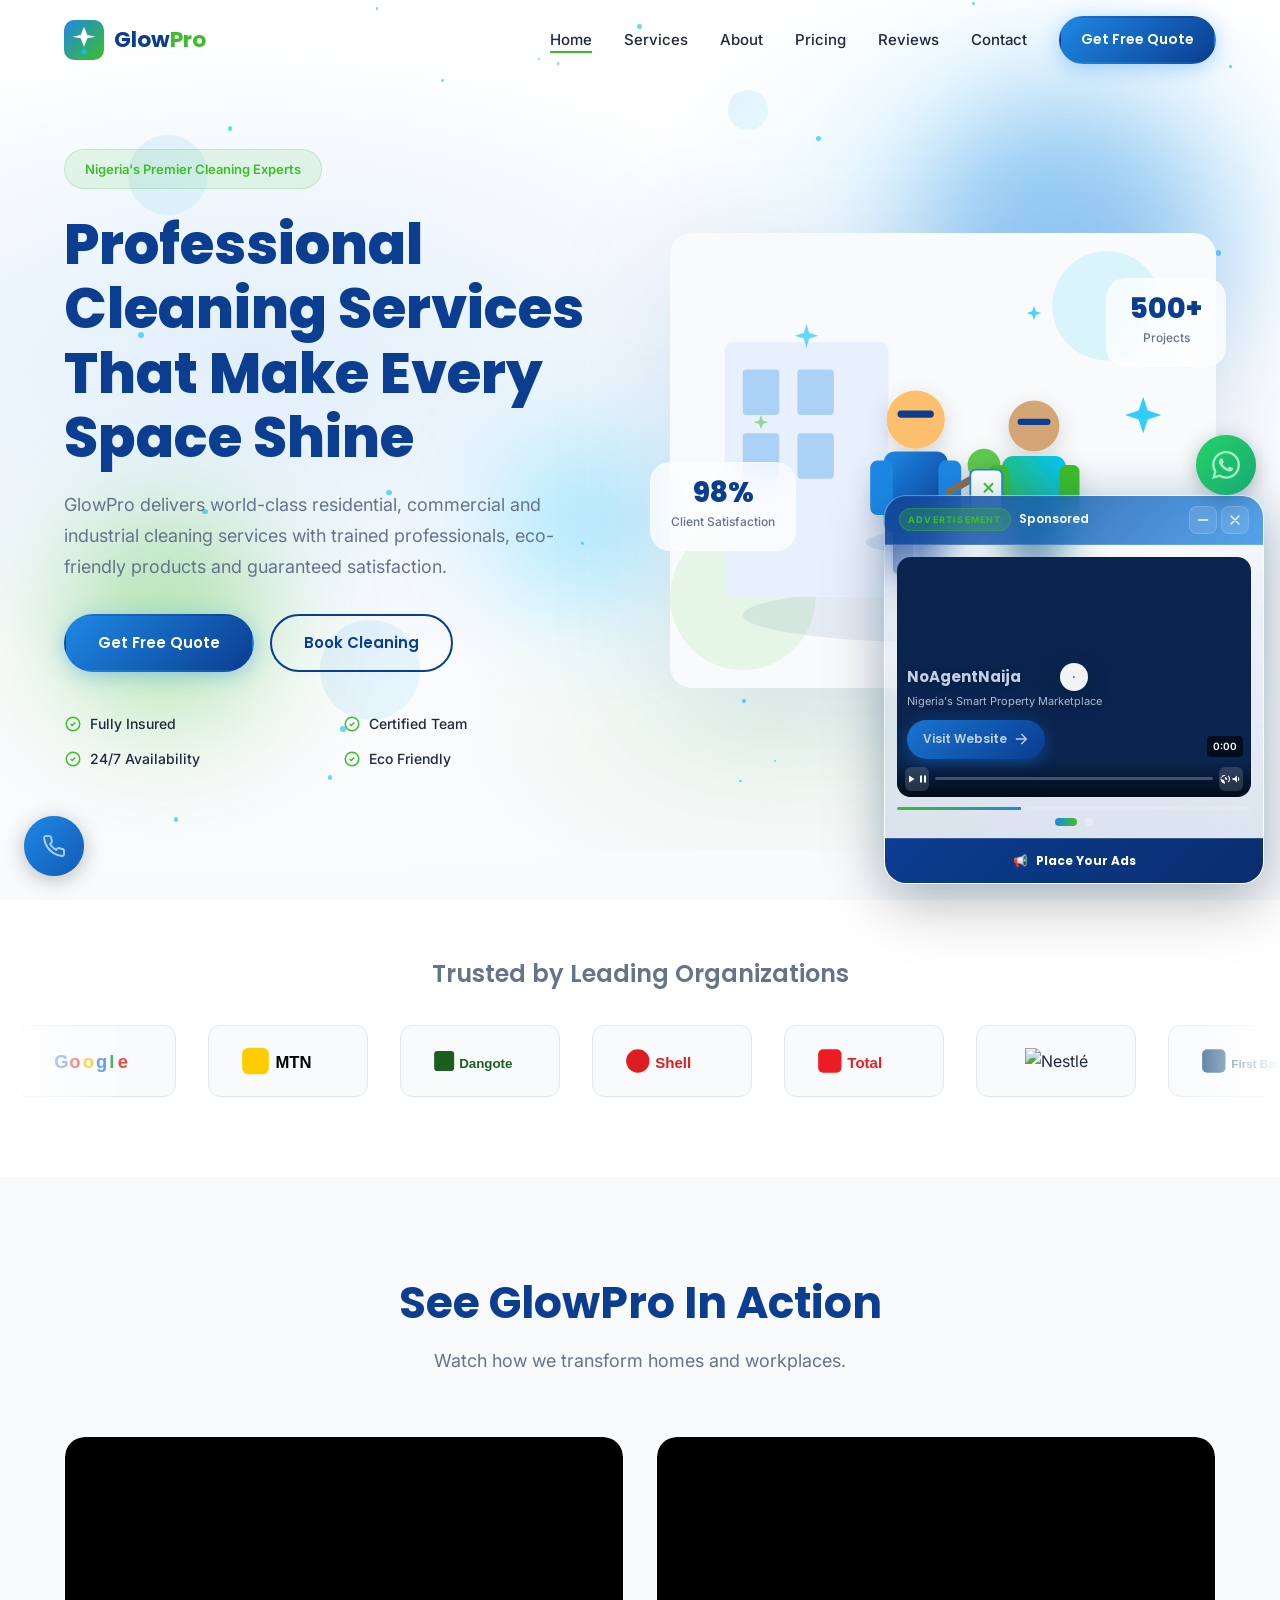
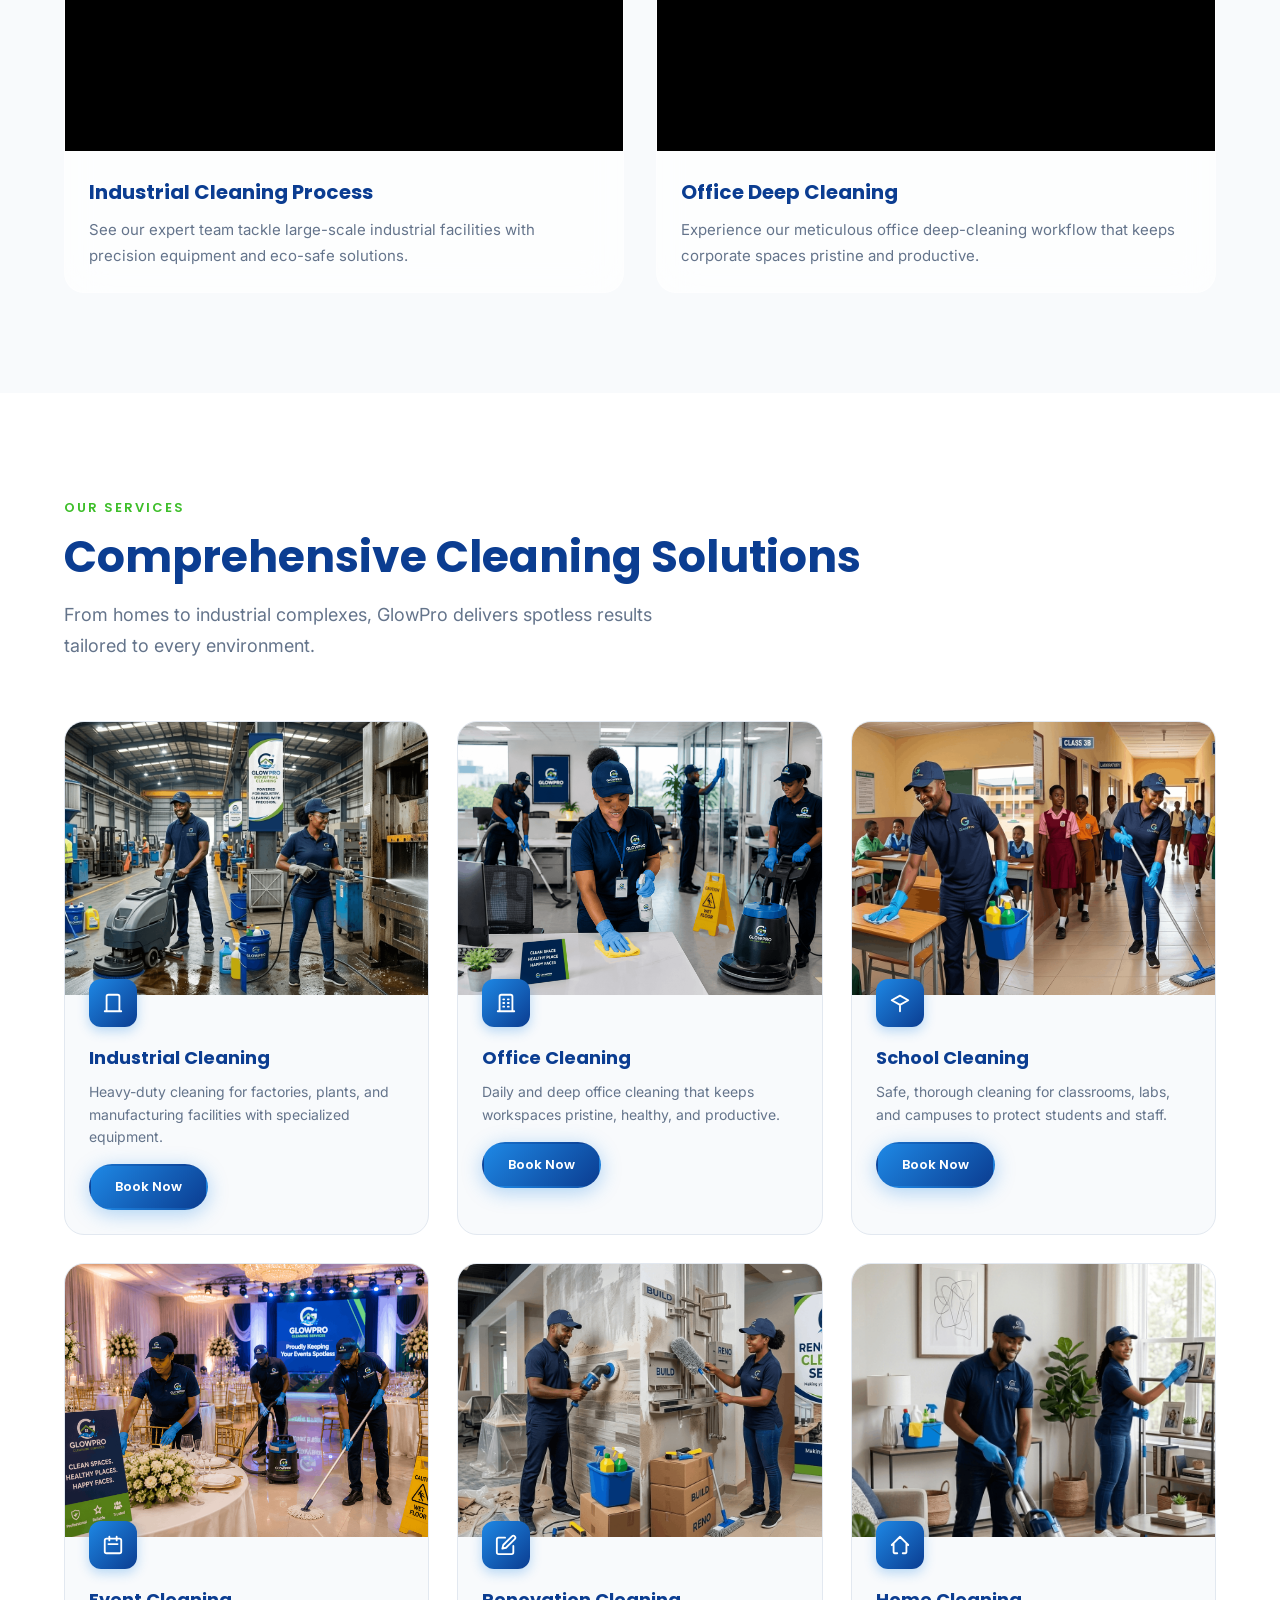
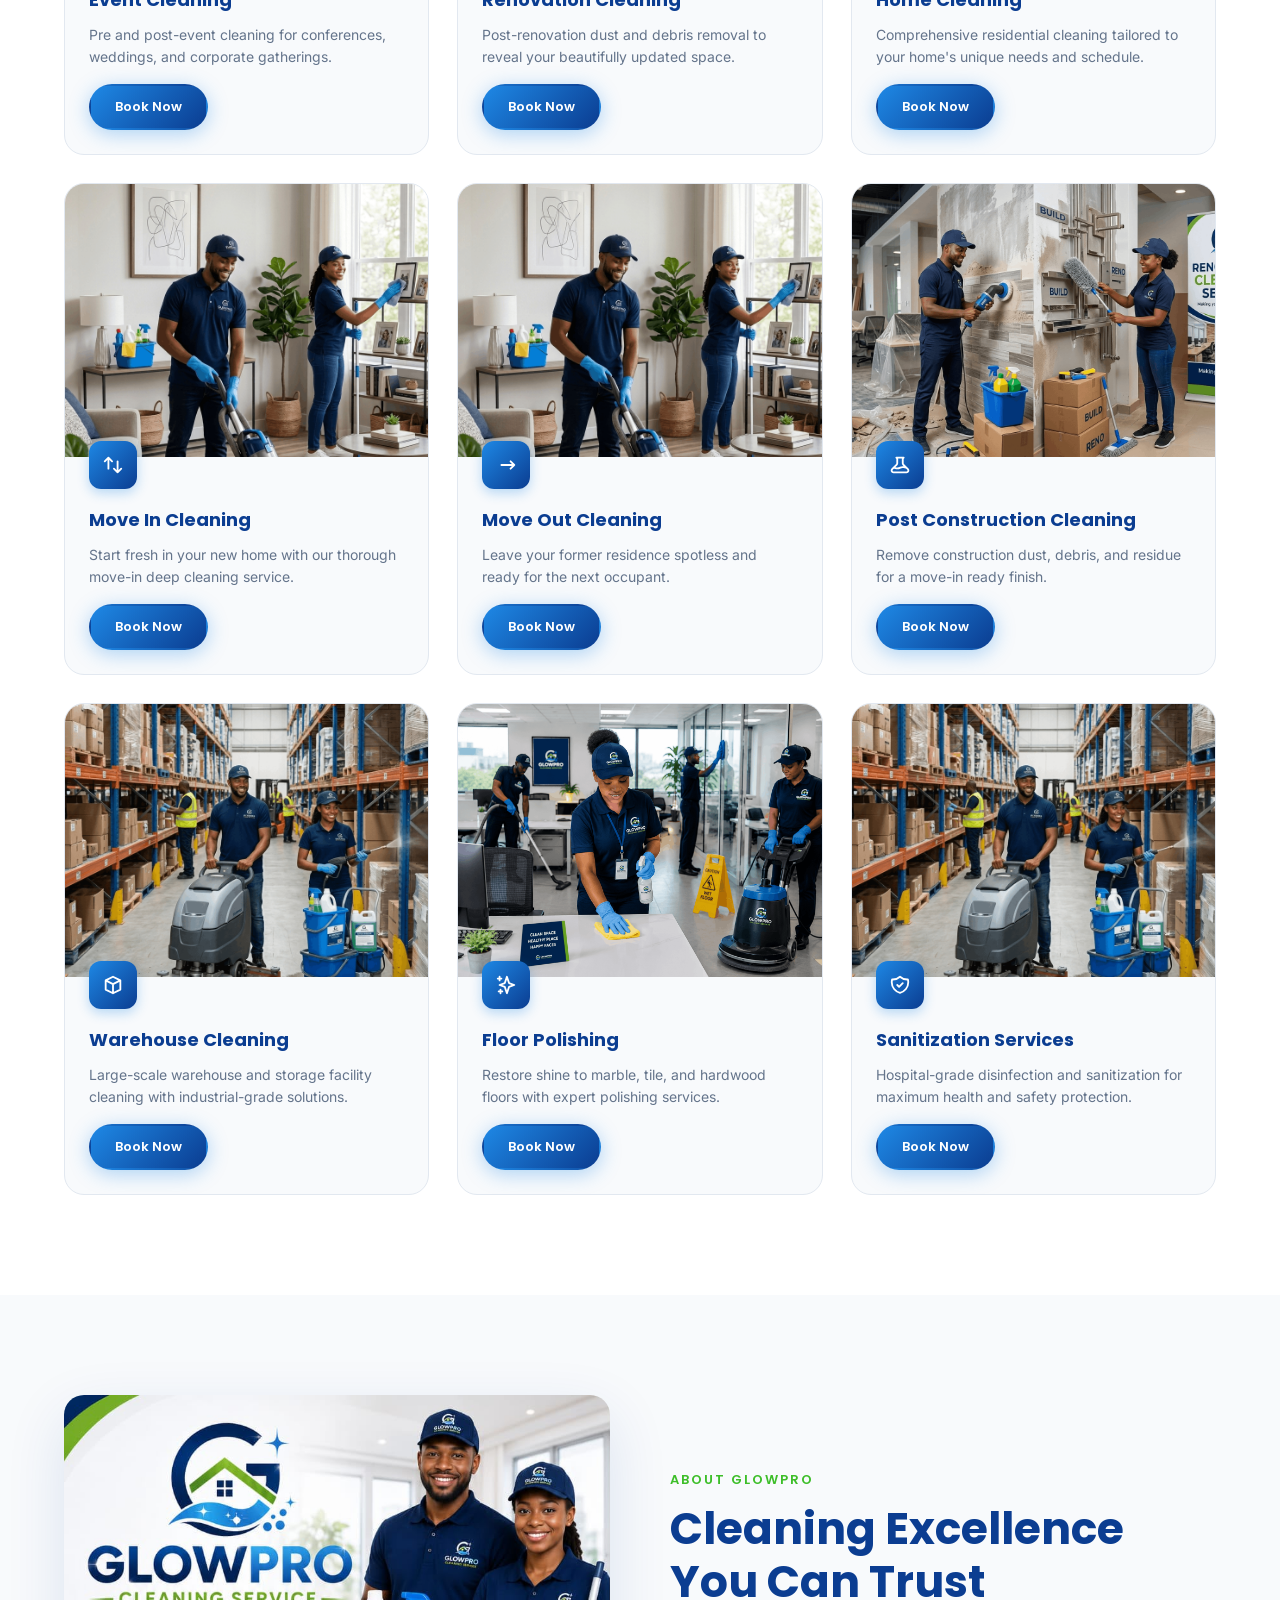
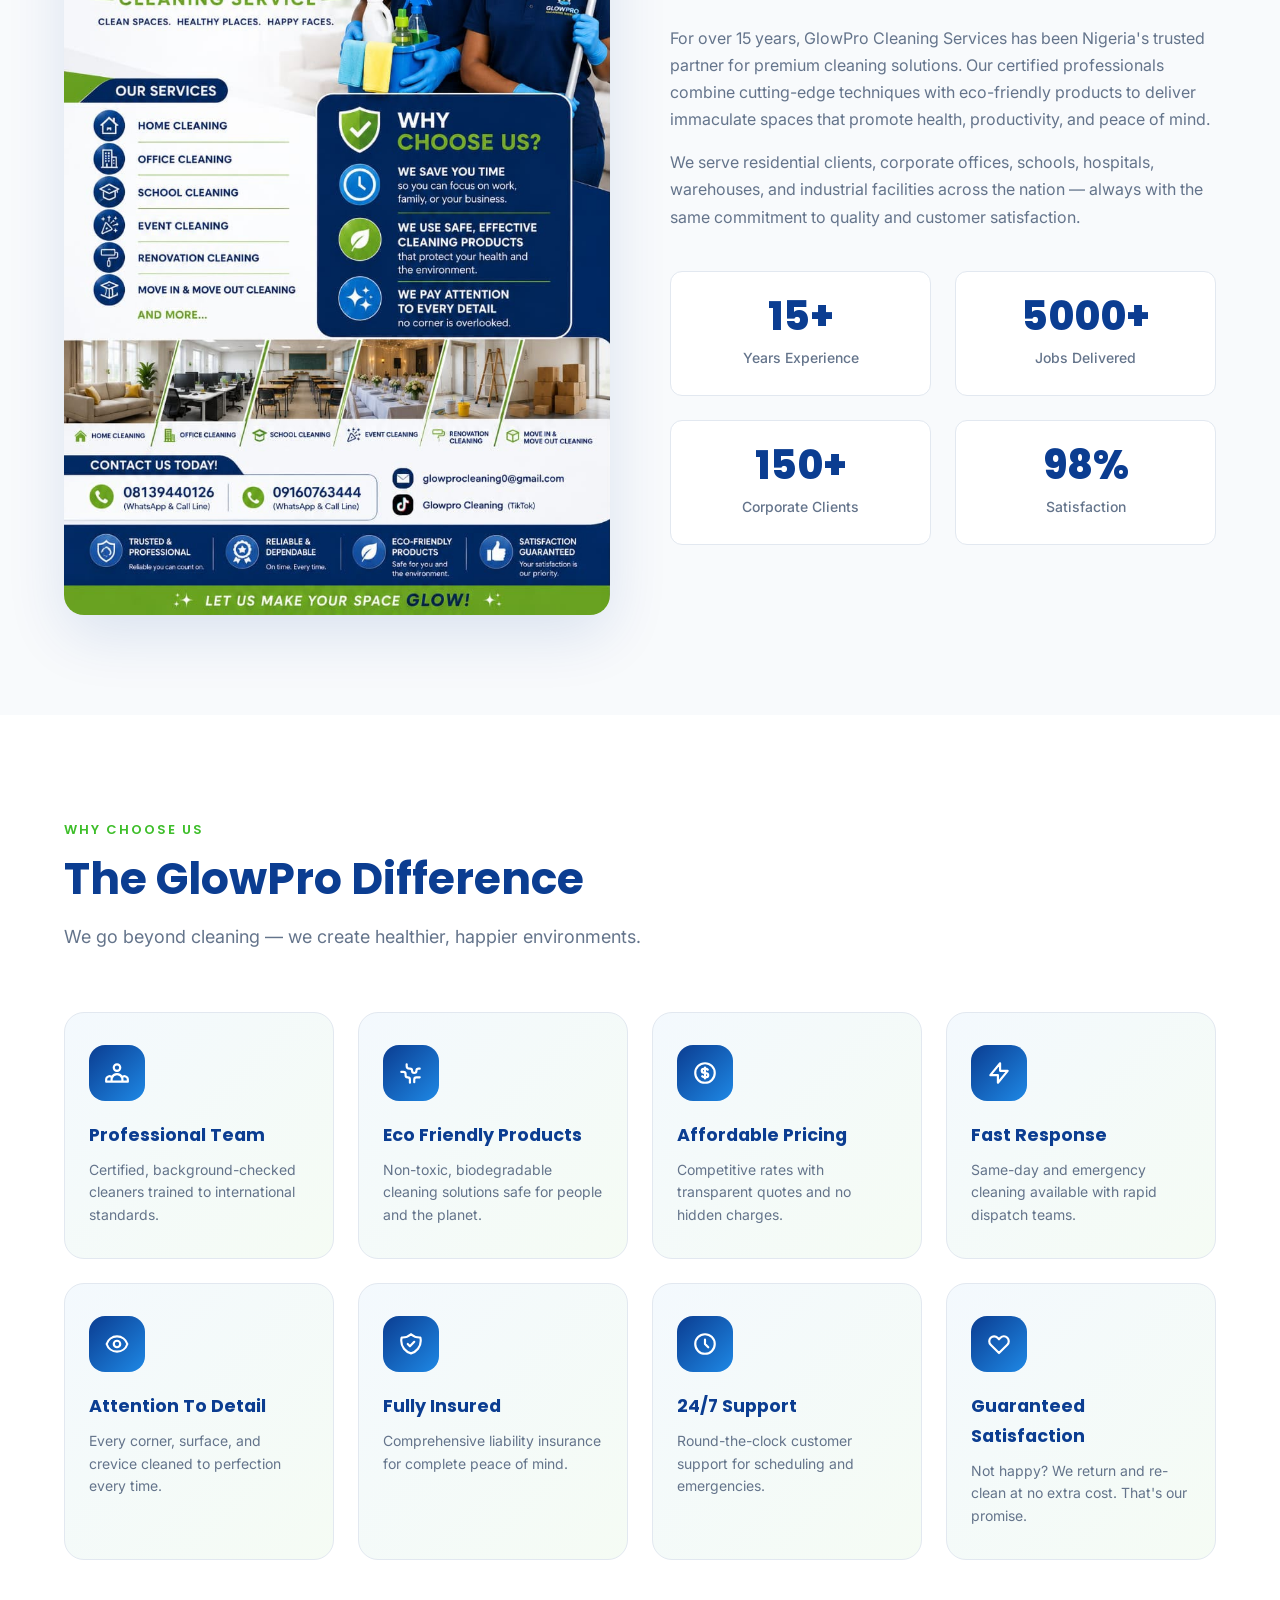
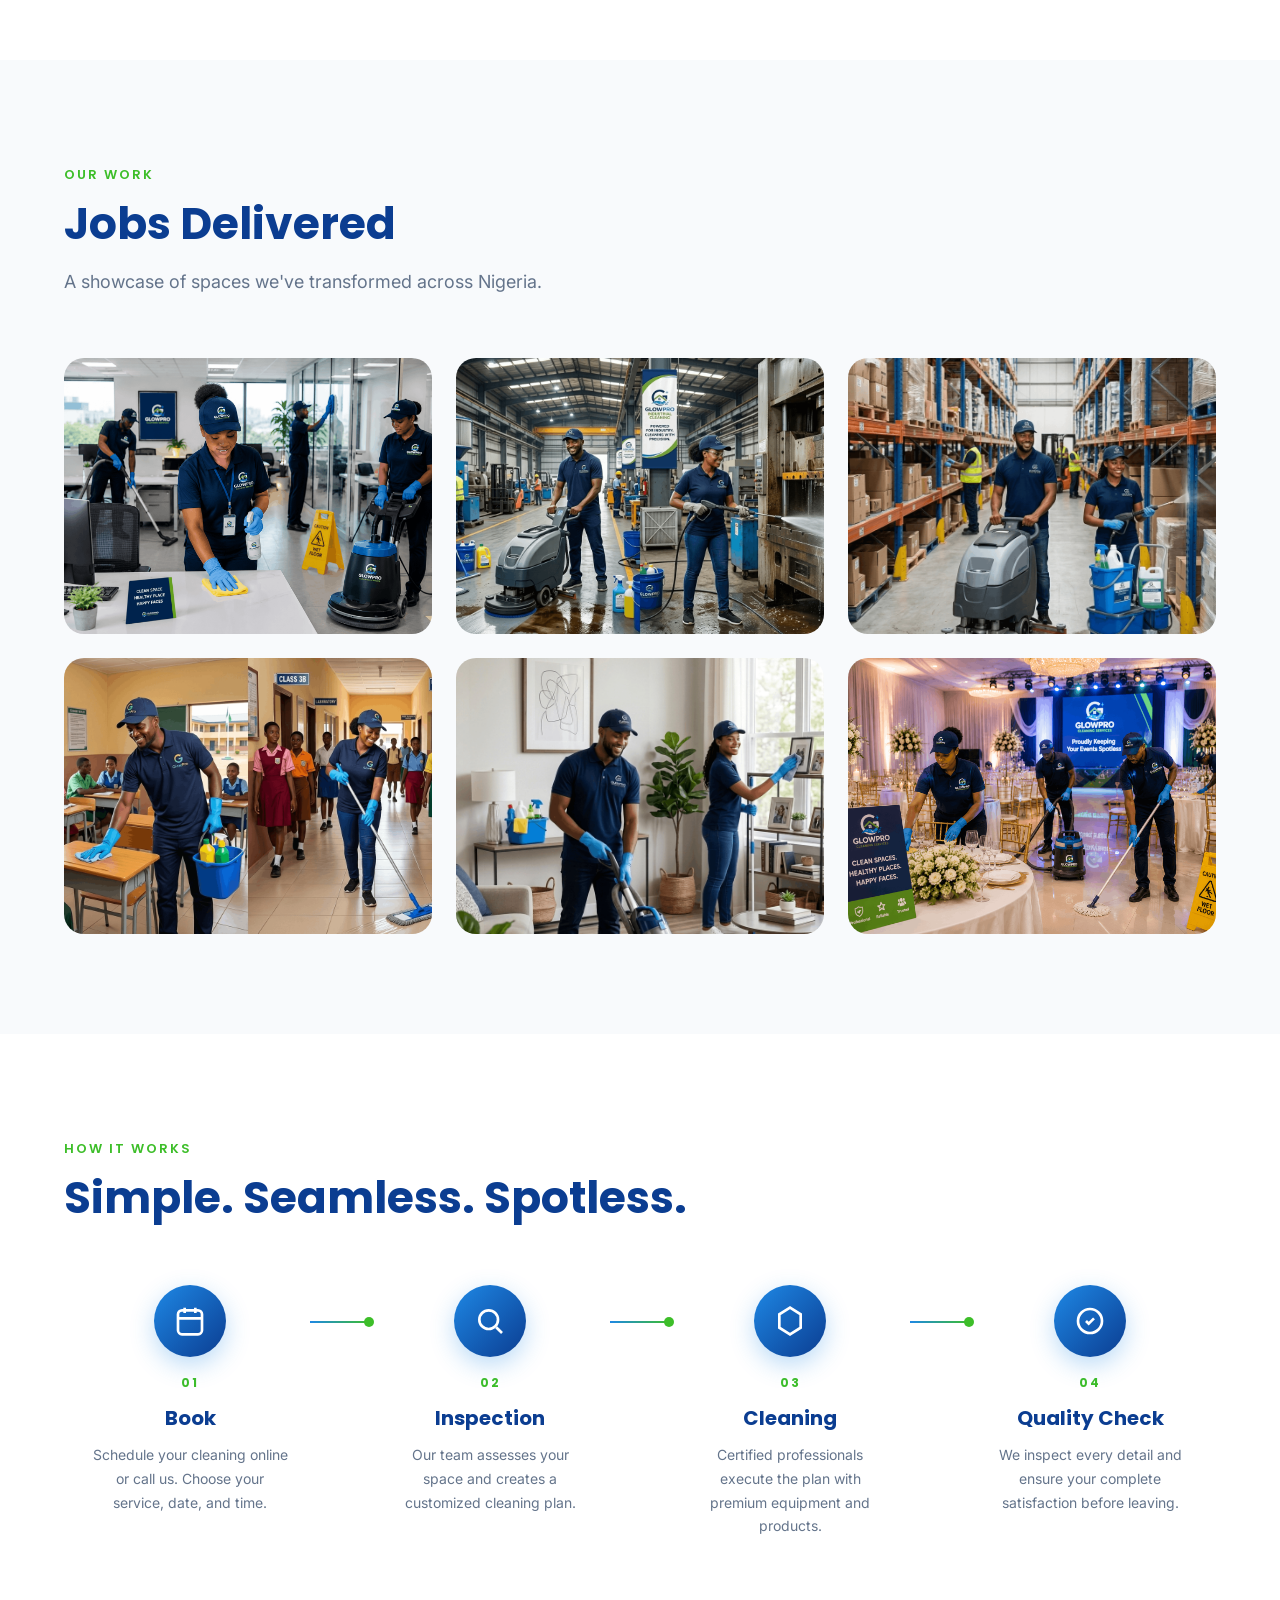
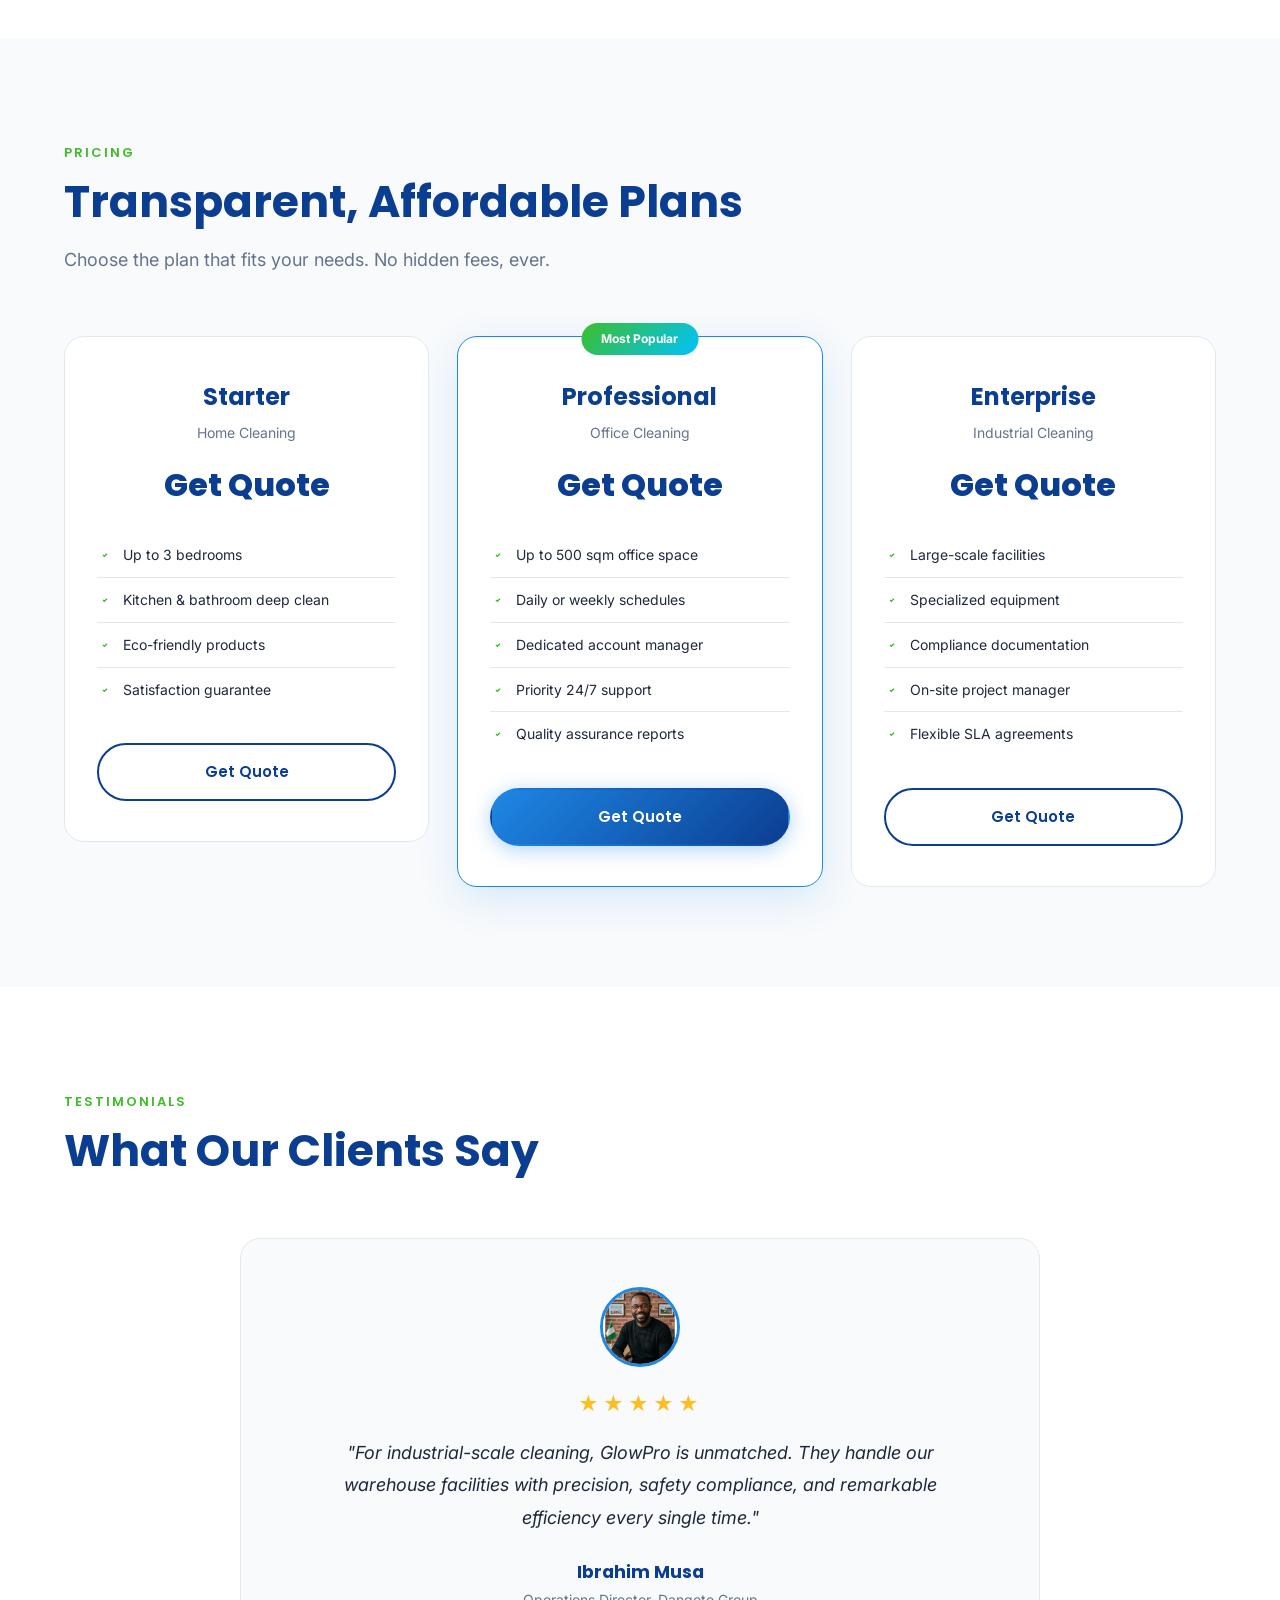
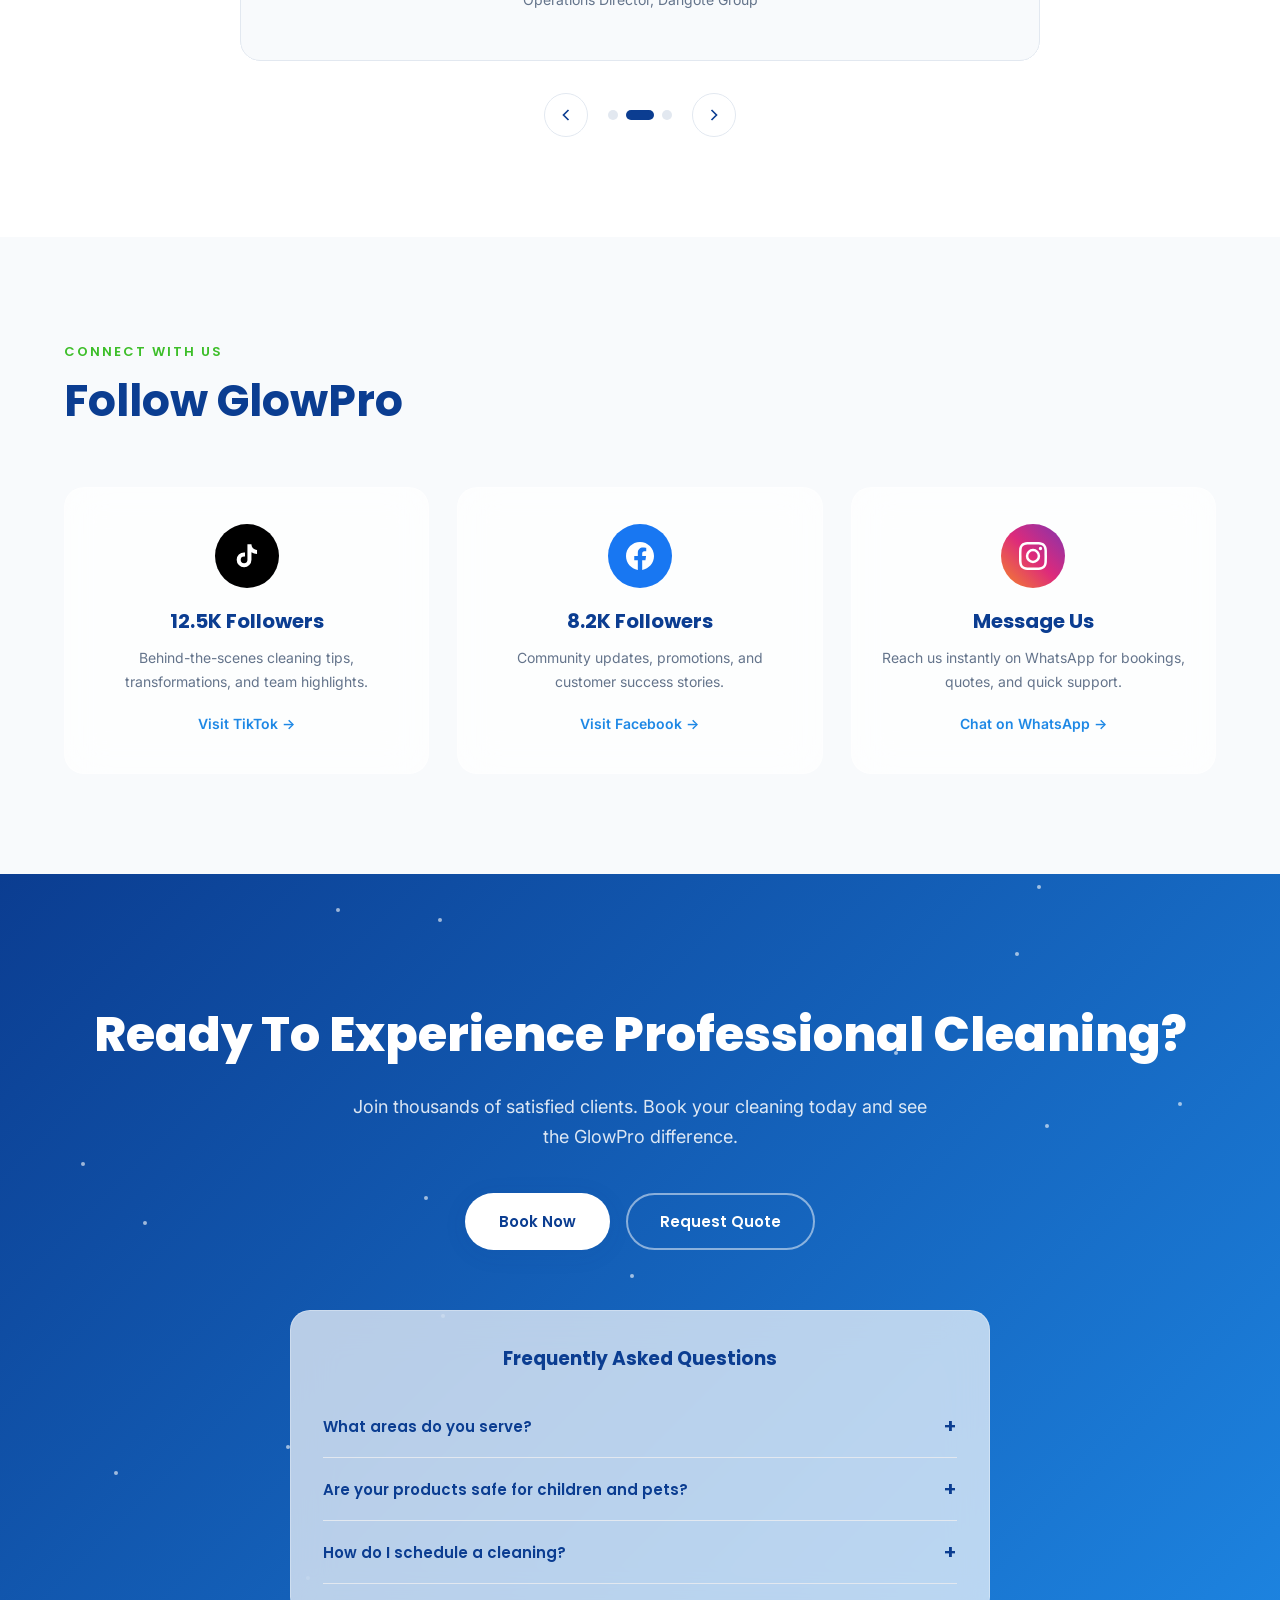
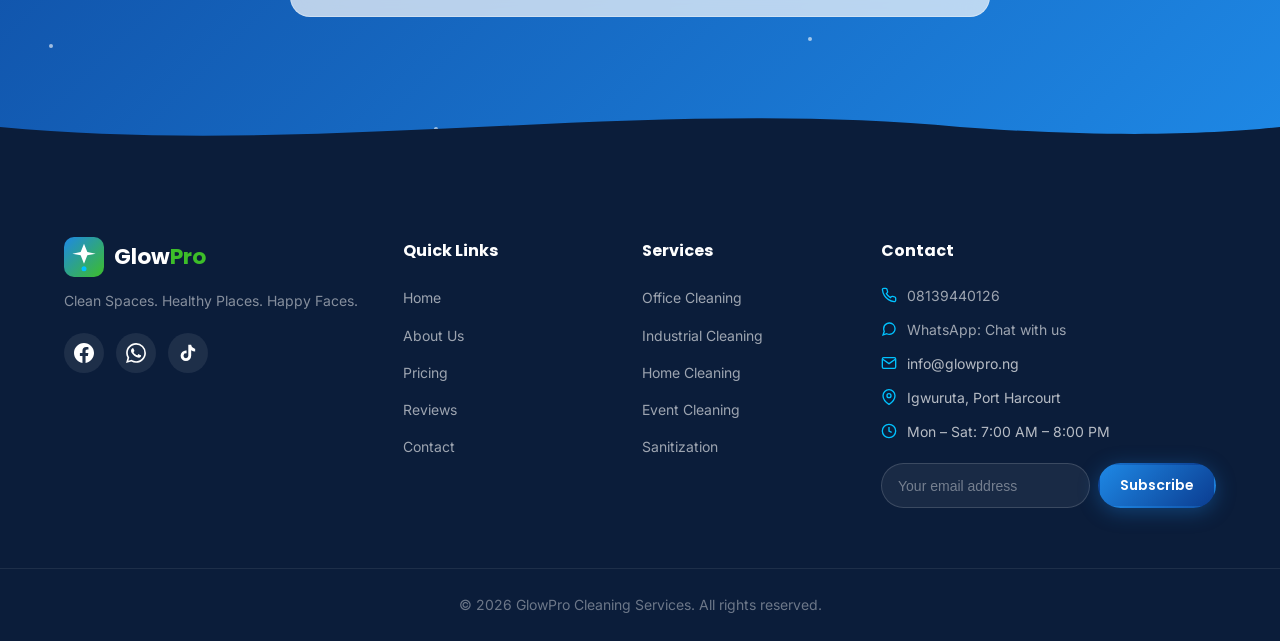
==== index.html @ 5312a9ab "Initial commit: GlowPro Cleaning Services website with sponsored ad widget. Premium responsive singl" ====
<!DOCTYPE html>
<html lang="en">
<head>
  <meta charset="UTF-8">
  <meta name="viewport" content="width=device-width, initial-scale=1.0, viewport-fit=cover">
  <meta name="description" content="GlowPro Cleaning Services — Professional residential, commercial and industrial cleaning in Nigeria. Eco-friendly, fully insured, 24/7 availability.">
  <meta name="keywords" content="cleaning services, office cleaning, industrial cleaning, home cleaning, Lagos, Nigeria">
  <meta name="author" content="GlowPro Cleaning Services">
  <meta property="og:title" content="GlowPro Cleaning Services | Clean Spaces. Healthy Places. Happy Faces.">
  <meta property="og:description" content="World-class professional cleaning services with trained experts and guaranteed satisfaction.">
  <meta property="og:type" content="website">
  <title>GlowPro Cleaning Services | Professional Cleaning Company</title>
  <link rel="preconnect" href="https://fonts.googleapis.com">
  <link rel="preconnect" href="https://fonts.gstatic.com" crossorigin>
  <link href="https://fonts.googleapis.com/css2?family=Inter:wght@400;500;600&family=Poppins:wght@500;600;700;800&display=swap" rel="stylesheet">
  <link rel="icon" type="image/svg+xml" href="assets/icons/logo.svg">
  <link rel="stylesheet" href="css/style.css">
  <link rel="stylesheet" href="css/animations.css">
  <link rel="stylesheet" href="css/responsive.css">
  <link rel="stylesheet" href="css/sponsored-widget.css">
</head>
<body>
  <!-- Loading Screen -->
  <div id="loader" class="loader" aria-hidden="true">
    <div class="loader__inner">
      <img src="assets/icons/logo.svg" alt="" width="64" height="64" class="loader__logo">
      <div class="loader__bar"><span></span></div>
      <p class="loader__text">GlowPro Cleaning Services</p>
    </div>
  </div>

  <!-- Scroll Progress -->
  <div class="scroll-progress" aria-hidden="true"><span id="scrollProgress"></span></div>

  <!-- Navigation -->
  <header class="header" id="header">
    <nav class="nav container" aria-label="Main navigation">
      <a href="#home" class="nav__logo" aria-label="GlowPro Home">
        <img src="assets/icons/logo.svg" alt="GlowPro" width="40" height="40">
        <span>Glow<span class="text-accent">Pro</span></span>
      </a>
      <button class="nav__toggle" id="navToggle" aria-label="Toggle menu" aria-expanded="false">
        <span></span><span></span><span></span>
      </button>
      <ul class="nav__menu" id="navMenu">
        <li><a href="#home" class="nav__link active">Home</a></li>
        <li><a href="#services" class="nav__link">Services</a></li>
        <li><a href="#about" class="nav__link">About</a></li>
        <li><a href="#pricing" class="nav__link">Pricing</a></li>
        <li><a href="#testimonials" class="nav__link">Reviews</a></li>
        <li><a href="#contact" class="nav__link">Contact</a></li>
        <li><a href="https://wa.link/x1tk8e" target="_blank" rel="noopener noreferrer" class="btn btn--primary btn--sm nav__cta">Get Free Quote</a></li>
      </ul>
    </nav>
  </header>

  <main>
    <!-- Hero -->
    <section class="hero" id="home" aria-label="Hero">
      <div class="hero__bg">
        <div class="hero__gradient"></div>
        <div class="hero__bubbles" aria-hidden="true">
          <span></span><span></span><span></span><span></span><span></span>
        </div>
        <div class="hero__particles" id="heroParticles" aria-hidden="true"></div>
        <div class="hero__shapes" aria-hidden="true">
          <div class="shape shape--1" data-parallax="0.03"></div>
          <div class="shape shape--2" data-parallax="0.05"></div>
          <div class="shape shape--3" data-parallax="0.02"></div>
        </div>
      </div>
      <div class="container hero__grid">
        <div class="hero__content reveal">
          <span class="hero__badge">Nigeria's Premier Cleaning Experts</span>
          <h1 class="hero__title">Professional Cleaning Services That Make Every Space Shine</h1>
          <p class="hero__subtitle">GlowPro delivers world-class residential, commercial and industrial cleaning services with trained professionals, eco-friendly products and guaranteed satisfaction.</p>
          <div class="hero__buttons">
            <a href="https://wa.link/x1tk8e" target="_blank" rel="noopener noreferrer" class="btn btn--primary btn--glow">Get Free Quote</a>
            <a href="https://wa.link/x1tk8e" target="_blank" rel="noopener noreferrer" class="btn btn--outline">Book Cleaning</a>
          </div>
          <ul class="hero__trust">
            <li><svg width="18" height="18" viewBox="0 0 24 24" fill="none" aria-hidden="true"><path d="M9 12l2 2 4-4m6 2a9 9 0 11-18 0 9 9 0 0118 0z" stroke="#3DBE29" stroke-width="2"/></svg> Fully Insured</li>
            <li><svg width="18" height="18" viewBox="0 0 24 24" fill="none" aria-hidden="true"><path d="M9 12l2 2 4-4m6 2a9 9 0 11-18 0 9 9 0 0118 0z" stroke="#3DBE29" stroke-width="2"/></svg> Certified Team</li>
            <li><svg width="18" height="18" viewBox="0 0 24 24" fill="none" aria-hidden="true"><path d="M9 12l2 2 4-4m6 2a9 9 0 11-18 0 9 9 0 0118 0z" stroke="#3DBE29" stroke-width="2"/></svg> 24/7 Availability</li>
            <li><svg width="18" height="18" viewBox="0 0 24 24" fill="none" aria-hidden="true"><path d="M9 12l2 2 4-4m6 2a9 9 0 11-18 0 9 9 0 0118 0z" stroke="#3DBE29" stroke-width="2"/></svg> Eco Friendly</li>
          </ul>
        </div>
        <div class="hero__visual reveal reveal--delay" data-parallax="0.04">
          <img src="images/hero/hero-cleaners.svg" alt="Professional GlowPro cleaning team at work" width="600" height="500" class="hero__image" loading="eager">
          <div class="hero__card hero__card--1 glass">
            <span class="hero__card-num counter" data-target="500" data-suffix="+">0</span>
            <span class="hero__card-label">Projects</span>
          </div>
          <div class="hero__card hero__card--2 glass">
            <span class="hero__card-num counter" data-target="98" data-suffix="%">0</span>
            <span class="hero__card-label">Client Satisfaction</span>
          </div>
          <div class="hero__card hero__card--3 glass">
            <span class="hero__card-num">24/7</span>
            <span class="hero__card-label">Support</span>
          </div>
        </div>
      </div>
      <div class="hero__wave" aria-hidden="true">
        <svg viewBox="0 0 1440 120" preserveAspectRatio="none"><path d="M0,64 C360,120 720,0 1080,64 C1260,96 1380,80 1440,64 L1440,120 L0,120 Z" fill="#F8FAFC"/></svg>
      </div>
    </section>

    <!-- Client Logos -->
    <section class="logos section" aria-label="Trusted by leading organizations">
      <div class="container">
        <h2 class="section__title section__title--sm text-center reveal">Trusted by Leading Organizations</h2>
      </div>
      <div class="marquee" aria-hidden="true">
        <div class="marquee__track" id="logoMarquee">
          <div class="marquee__group">
            <div class="logo-card"><img src="images/logos/google.svg" alt="Google" loading="lazy" width="120" height="48"></div>
            <div class="logo-card"><img src="images/logos/mtn.svg" alt="MTN" loading="lazy" width="120" height="48"></div>
            <div class="logo-card"><img src="images/logos/dangote.svg" alt="Dangote" loading="lazy" width="120" height="48"></div>
            <div class="logo-card"><img src="images/logos/shell.svg" alt="Shell" loading="lazy" width="120" height="48"></div>
            <div class="logo-card"><img src="images/logos/total.svg" alt="Total" loading="lazy" width="120" height="48"></div>
            <div class="logo-card"><img src="images/logos/nestle.svg" alt="Nestlé" loading="lazy" width="120" height="48"></div>
            <div class="logo-card"><img src="images/logos/first-bank.svg" alt="First Bank" loading="lazy" width="120" height="48"></div>
            <div class="logo-card"><img src="images/logos/uba.svg" alt="UBA" loading="lazy" width="120" height="48"></div>
            <div class="logo-card"><img src="images/logos/zenith.svg" alt="Zenith Bank" loading="lazy" width="120" height="48"></div>
            <div class="logo-card"><img src="images/logos/access.svg" alt="Access Bank" loading="lazy" width="120" height="48"></div>
            <div class="logo-card"><img src="images/logos/nigerian-breweries.svg" alt="Nigerian Breweries" loading="lazy" width="160" height="48"></div>
            <div class="logo-card"><img src="images/logos/coca-cola.svg" alt="Coca-Cola" loading="lazy" width="120" height="48"></div>
          </div>
        </div>
      </div>
    </section>

    <!-- Video Section -->
    <section class="video-section section" id="videos" aria-labelledby="video-title">
      <div class="container">
        <div class="section__header reveal text-center">
          <h2 id="video-title" class="section__title">See GlowPro In Action</h2>
          <p class="section__subtitle">Watch how we transform homes and workplaces.</p>
        </div>
        <div class="video-grid">
          <article class="video-card glass">
            <div class="video-card__media">
              <video
                class="video-card__video"
                src="videos/glowpro-cleaning.mp4"
                autoplay
                muted
                loop
                playsinline
                preload="auto"
                disablepictureinpicture
                aria-label="Industrial cleaning process video">
              </video>
            </div>
            <div class="video-card__body">
              <h3>Industrial Cleaning Process</h3>
              <p>See our expert team tackle large-scale industrial facilities with precision equipment and eco-safe solutions.</p>
            </div>
          </article>
          <article class="video-card glass">
            <div class="video-card__media">
              <video
                class="video-card__video"
                src="videos/glowpro-cleaning.mp4"
                autoplay
                muted
                loop
                playsinline
                preload="auto"
                disablepictureinpicture
                aria-label="Office deep cleaning video">
              </video>
            </div>
            <div class="video-card__body">
              <h3>Office Deep Cleaning</h3>
              <p>Experience our meticulous office deep-cleaning workflow that keeps corporate spaces pristine and productive.</p>
            </div>
          </article>
        </div>
      </div>
    </section>

    <!-- Services -->
    <section class="services section" id="services" aria-labelledby="services-title">
      <div class="container">
        <div class="section__header reveal">
          <span class="section__eyebrow">Our Services</span>
          <h2 id="services-title" class="section__title">Comprehensive Cleaning Solutions</h2>
          <p class="section__subtitle">From homes to industrial complexes, GlowPro delivers spotless results tailored to every environment.</p>
        </div>
        <div class="services__grid" id="servicesGrid"></div>
      </div>
    </section>

    <!-- About -->
    <section class="about section" id="about" aria-labelledby="about-title">
      <div class="container about__grid">
        <div class="about__visual reveal">
          <img src="images/about/IMG-20260711-WA0017.jpg" alt="GlowPro professional cleaning team" loading="lazy" width="500" height="400">
        </div>
        <div class="about__content reveal reveal--delay">
          <span class="section__eyebrow">About GlowPro</span>
          <h2 id="about-title" class="section__title">Cleaning Excellence You Can Trust</h2>
          <p>For over 15 years, GlowPro Cleaning Services has been Nigeria's trusted partner for premium cleaning solutions. Our certified professionals combine cutting-edge techniques with eco-friendly products to deliver immaculate spaces that promote health, productivity, and peace of mind.</p>
          <p>We serve residential clients, corporate offices, schools, hospitals, warehouses, and industrial facilities across the nation — always with the same commitment to quality and customer satisfaction.</p>
          <div class="stats">
            <div class="stat">
              <span class="stat__num counter" data-target="15" data-suffix="+">0</span>
              <span class="stat__label">Years Experience</span>
            </div>
            <div class="stat">
              <span class="stat__num counter" data-target="5000" data-suffix="+">0</span>
              <span class="stat__label">Jobs Delivered</span>
            </div>
            <div class="stat">
              <span class="stat__num counter" data-target="150" data-suffix="+">0</span>
              <span class="stat__label">Corporate Clients</span>
            </div>
            <div class="stat">
              <span class="stat__num counter" data-target="98" data-suffix="%">0</span>
              <span class="stat__label">Satisfaction</span>
            </div>
          </div>
        </div>
      </div>
    </section>

    <!-- Why Choose Us -->
    <section class="features section" id="features" aria-labelledby="features-title">
      <div class="container">
        <div class="section__header reveal">
          <span class="section__eyebrow">Why Choose Us</span>
          <h2 id="features-title" class="section__title">The GlowPro Difference</h2>
          <p class="section__subtitle">We go beyond cleaning — we create healthier, happier environments.</p>
        </div>
        <div class="features__grid" id="featuresGrid"></div>
      </div>
    </section>

    <!-- Gallery -->
    <section class="gallery section" id="gallery" aria-labelledby="gallery-title">
      <div class="container">
        <div class="section__header reveal">
          <span class="section__eyebrow">Our Work</span>
          <h2 id="gallery-title" class="section__title">Jobs Delivered</h2>
          <p class="section__subtitle">A showcase of spaces we've transformed across Nigeria.</p>
        </div>
        <div class="gallery__grid" id="galleryGrid"></div>
      </div>
    </section>

    <!-- How It Works -->
    <section class="process section" id="process" aria-labelledby="process-title">
      <div class="container">
        <div class="section__header reveal">
          <span class="section__eyebrow">How It Works</span>
          <h2 id="process-title" class="section__title">Simple. Seamless. Spotless.</h2>
        </div>
        <div class="process__steps">
          <div class="process__step reveal">
            <div class="process__icon">
              <svg width="32" height="32" viewBox="0 0 24 24" fill="none"><rect x="3" y="4" width="18" height="18" rx="3" stroke="currentColor" stroke-width="2"/><path d="M16 2v4M8 2v4M3 10h18" stroke="currentColor" stroke-width="2"/></svg>
            </div>
            <span class="process__num">01</span>
            <h3>Book</h3>
            <p>Schedule your cleaning online or call us. Choose your service, date, and time.</p>
          </div>
          <div class="process__connector" aria-hidden="true"></div>
          <div class="process__step reveal reveal--delay">
            <div class="process__icon">
              <svg width="32" height="32" viewBox="0 0 24 24" fill="none"><circle cx="11" cy="11" r="7" stroke="currentColor" stroke-width="2"/><path d="M21 21l-4.35-4.35" stroke="currentColor" stroke-width="2"/></svg>
            </div>
            <span class="process__num">02</span>
            <h3>Inspection</h3>
            <p>Our team assesses your space and creates a customized cleaning plan.</p>
          </div>
          <div class="process__connector" aria-hidden="true"></div>
          <div class="process__step reveal reveal--delay-2">
            <div class="process__icon">
              <svg width="32" height="32" viewBox="0 0 24 24" fill="none"><path d="M12 2L4 7v10l8 5 8-5V7l-8-5z" stroke="currentColor" stroke-width="2"/></svg>
            </div>
            <span class="process__num">03</span>
            <h3>Cleaning</h3>
            <p>Certified professionals execute the plan with premium equipment and products.</p>
          </div>
          <div class="process__connector" aria-hidden="true"></div>
          <div class="process__step reveal reveal--delay-3">
            <div class="process__icon">
              <svg width="32" height="32" viewBox="0 0 24 24" fill="none"><path d="M9 12l2 2 4-4m6 2a9 9 0 11-18 0 9 9 0 0118 0z" stroke="currentColor" stroke-width="2"/></svg>
            </div>
            <span class="process__num">04</span>
            <h3>Quality Check</h3>
            <p>We inspect every detail and ensure your complete satisfaction before leaving.</p>
          </div>
        </div>
      </div>
    </section>

    <!-- Pricing -->
    <section class="pricing section" id="pricing" aria-labelledby="pricing-title">
      <div class="container">
        <div class="section__header reveal">
          <span class="section__eyebrow">Pricing</span>
          <h2 id="pricing-title" class="section__title">Transparent, Affordable Plans</h2>
          <p class="section__subtitle">Choose the plan that fits your needs. No hidden fees, ever.</p>
        </div>
        <div class="pricing__grid">
          <article class="pricing-card reveal">
            <h3>Starter</h3>
            <p class="pricing-card__type">Home Cleaning</p>
            <div class="pricing-card__price pricing-card__price--custom">Get Quote</div>
            <ul class="pricing-card__features">
              <li><svg width="16" height="16" viewBox="0 0 24 24" fill="none"><path d="M9 12l2 2 4-4" stroke="#3DBE29" stroke-width="2"/></svg> Up to 3 bedrooms</li>
              <li><svg width="16" height="16" viewBox="0 0 24 24" fill="none"><path d="M9 12l2 2 4-4" stroke="#3DBE29" stroke-width="2"/></svg> Kitchen & bathroom deep clean</li>
              <li><svg width="16" height="16" viewBox="0 0 24 24" fill="none"><path d="M9 12l2 2 4-4" stroke="#3DBE29" stroke-width="2"/></svg> Eco-friendly products</li>
              <li><svg width="16" height="16" viewBox="0 0 24 24" fill="none"><path d="M9 12l2 2 4-4" stroke="#3DBE29" stroke-width="2"/></svg> Satisfaction guarantee</li>
            </ul>
            <a href="https://wa.link/x1tk8e" target="_blank" rel="noopener noreferrer" class="btn btn--outline btn--block">Get Quote</a>
          </article>
          <article class="pricing-card pricing-card--popular reveal reveal--delay">
            <span class="pricing-card__badge">Most Popular</span>
            <h3>Professional</h3>
            <p class="pricing-card__type">Office Cleaning</p>
            <div class="pricing-card__price pricing-card__price--custom">Get Quote</div>
            <ul class="pricing-card__features">
              <li><svg width="16" height="16" viewBox="0 0 24 24" fill="none"><path d="M9 12l2 2 4-4" stroke="#3DBE29" stroke-width="2"/></svg> Up to 500 sqm office space</li>
              <li><svg width="16" height="16" viewBox="0 0 24 24" fill="none"><path d="M9 12l2 2 4-4" stroke="#3DBE29" stroke-width="2"/></svg> Daily or weekly schedules</li>
              <li><svg width="16" height="16" viewBox="0 0 24 24" fill="none"><path d="M9 12l2 2 4-4" stroke="#3DBE29" stroke-width="2"/></svg> Dedicated account manager</li>
              <li><svg width="16" height="16" viewBox="0 0 24 24" fill="none"><path d="M9 12l2 2 4-4" stroke="#3DBE29" stroke-width="2"/></svg> Priority 24/7 support</li>
              <li><svg width="16" height="16" viewBox="0 0 24 24" fill="none"><path d="M9 12l2 2 4-4" stroke="#3DBE29" stroke-width="2"/></svg> Quality assurance reports</li>
            </ul>
            <a href="https://wa.link/x1tk8e" target="_blank" rel="noopener noreferrer" class="btn btn--primary btn--block btn--glow">Get Quote</a>
          </article>
          <article class="pricing-card reveal reveal--delay-2">
            <h3>Enterprise</h3>
            <p class="pricing-card__type">Industrial Cleaning</p>
            <div class="pricing-card__price pricing-card__price--custom">Get Quote</div>
            <ul class="pricing-card__features">
              <li><svg width="16" height="16" viewBox="0 0 24 24" fill="none"><path d="M9 12l2 2 4-4" stroke="#3DBE29" stroke-width="2"/></svg> Large-scale facilities</li>
              <li><svg width="16" height="16" viewBox="0 0 24 24" fill="none"><path d="M9 12l2 2 4-4" stroke="#3DBE29" stroke-width="2"/></svg> Specialized equipment</li>
              <li><svg width="16" height="16" viewBox="0 0 24 24" fill="none"><path d="M9 12l2 2 4-4" stroke="#3DBE29" stroke-width="2"/></svg> Compliance documentation</li>
              <li><svg width="16" height="16" viewBox="0 0 24 24" fill="none"><path d="M9 12l2 2 4-4" stroke="#3DBE29" stroke-width="2"/></svg> On-site project manager</li>
              <li><svg width="16" height="16" viewBox="0 0 24 24" fill="none"><path d="M9 12l2 2 4-4" stroke="#3DBE29" stroke-width="2"/></svg> Flexible SLA agreements</li>
            </ul>
            <a href="https://wa.link/x1tk8e" target="_blank" rel="noopener noreferrer" class="btn btn--outline btn--block">Get Quote</a>
          </article>
        </div>
      </div>
    </section>

    <!-- Testimonials -->
    <section class="testimonials section" id="testimonials" aria-labelledby="testimonials-title">
      <div class="container">
        <div class="section__header reveal">
          <span class="section__eyebrow">Testimonials</span>
          <h2 id="testimonials-title" class="section__title">What Our Clients Say</h2>
        </div>
        <div class="testimonial-slider reveal" id="testimonialSlider">
          <div class="testimonial-slider__viewport" id="testimonialViewport">
            <div class="testimonial-slider__track" id="testimonialTrack"></div>
          </div>
          <div class="testimonial-slider__nav">
            <button class="testimonial-slider__arrow testimonial-slider__arrow--prev" aria-label="Previous testimonial">
              <svg width="20" height="20" viewBox="0 0 24 24" fill="none"><path d="M15 18l-6-6 6-6" stroke="currentColor" stroke-width="2"/></svg>
            </button>
            <div class="testimonial-slider__dots" id="testimonialDots"></div>
            <button class="testimonial-slider__arrow testimonial-slider__arrow--next" aria-label="Next testimonial">
              <svg width="20" height="20" viewBox="0 0 24 24" fill="none"><path d="M9 18l6-6-6-6" stroke="currentColor" stroke-width="2"/></svg>
            </button>
          </div>
        </div>
      </div>
    </section>

    <!-- Social Media -->
    <section class="social section" id="social" aria-labelledby="social-title">
      <div class="container">
        <div class="section__header reveal">
          <span class="section__eyebrow">Connect With Us</span>
          <h2 id="social-title" class="section__title">Follow GlowPro</h2>
        </div>
        <div class="social__grid">
          <a href="https://www.tiktok.com/@glowpro.cleaning7?_r=1&_t=ZS-97weWh68tEK" target="_blank" rel="noopener noreferrer" class="social-card glass reveal">
            <div class="social-card__icon social-card__icon--tiktok">
              <svg width="28" height="28" viewBox="0 0 24 24" fill="currentColor"><path d="M19.59 6.69a4.83 4.83 0 01-3.77-4.25V2h-3.45v13.67a2.89 2.89 0 01-2.88 2.5 2.89 2.89 0 01-2.89-2.89 2.89 2.89 0 012.89-2.89c.28 0 .54.04.79.1V9.01a6.27 6.27 0 00-.79-.05 6.34 6.34 0 00-6.34 6.34 6.34 6.34 0 006.34 6.34 6.34 6.34 0 006.33-6.34V8.69a8.18 8.18 0 004.78 1.52V6.76a4.85 4.85 0 01-1.01-.07z"/></svg>
            </div>
            <span class="social-card__followers">12.5K Followers</span>
            <p>Behind-the-scenes cleaning tips, transformations, and team highlights.</p>
            <span class="social-card__btn">Visit TikTok →</span>
          </a>
          <a href="https://www.facebook.com/share/1EctW664pY/?mibextid=wwXIfr" target="_blank" rel="noopener noreferrer" class="social-card glass reveal reveal--delay">
            <div class="social-card__icon social-card__icon--facebook">
              <svg width="28" height="28" viewBox="0 0 24 24" fill="currentColor"><path d="M24 12.073c0-6.627-5.373-12-12-12s-12 5.373-12 12c0 5.99 4.388 10.954 10.125 11.854v-8.385H7.078v-3.47h3.047V9.43c0-3.007 1.792-4.669 4.533-4.669 1.312 0 2.686.235 2.686.235v2.953H15.83c-1.491 0-1.956.925-1.956 1.874v2.25h3.328l-.532 3.47h-2.796v8.385C19.612 23.027 24 18.062 24 12.073z"/></svg>
            </div>
            <span class="social-card__followers">8.2K Followers</span>
            <p>Community updates, promotions, and customer success stories.</p>
            <span class="social-card__btn">Visit Facebook →</span>
          </a>
          <a href="https://wa.link/x1tk8e" target="_blank" rel="noopener noreferrer" class="social-card glass reveal reveal--delay-2">
            <div class="social-card__icon social-card__icon--instagram">
              <svg width="28" height="28" viewBox="0 0 24 24" fill="currentColor"><path d="M12 2.163c3.204 0 3.584.012 4.85.07 3.252.148 4.771 1.691 4.919 4.919.058 1.265.069 1.645.069 4.849 0 3.205-.012 3.584-.069 4.849-.149 3.225-1.664 4.771-4.919 4.919-1.266.058-1.644.07-4.85.07-3.204 0-3.584-.012-4.849-.07-3.26-.149-4.771-1.699-4.919-4.92-.058-1.265-.07-1.644-.07-4.849 0-3.204.013-3.583.07-4.849.149-3.227 1.664-4.771 4.919-4.919 1.266-.057 1.645-.069 4.849-.069zM12 0C8.741 0 8.333.014 7.053.072 2.695.272.273 2.69.073 7.052.014 8.333 0 8.741 0 12c0 3.259.014 3.668.072 4.948.2 4.358 2.618 6.78 6.98 6.98C8.333 23.986 8.741 24 12 24c3.259 0 3.668-.014 4.948-.072 4.354-.2 6.782-2.618 6.979-6.98.059-1.28.073-1.689.073-4.948 0-3.259-.014-3.667-.072-4.947-.196-4.354-2.617-6.78-6.979-6.98C15.668.014 15.259 0 12 0zm0 5.838a6.162 6.162 0 100 12.324 6.162 6.162 0 000-12.324zM12 16a4 4 0 110-8 4 4 0 010 8zm6.406-11.845a1.44 1.44 0 100 2.881 1.44 1.44 0 000-2.881z"/></svg>
            </div>
            <span class="social-card__followers">Message Us</span>
            <p>Reach us instantly on WhatsApp for bookings, quotes, and quick support.</p>
            <span class="social-card__btn">Chat on WhatsApp →</span>
          </a>
        </div>
      </div>
    </section>

    <!-- CTA -->
    <section class="cta section" id="contact" aria-labelledby="cta-title">
      <div class="cta__bg" aria-hidden="true">
        <div class="cta__gradient"></div>
        <div class="cta__sparkles" id="ctaSparkles"></div>
      </div>
      <div class="container cta__content reveal">
        <h2 id="cta-title" class="cta__title">Ready To Experience Professional Cleaning?</h2>
        <p class="cta__subtitle">Join thousands of satisfied clients. Book your cleaning today and see the GlowPro difference.</p>
        <div class="cta__buttons">
          <a href="https://wa.link/x1tk8e" target="_blank" rel="noopener noreferrer" class="btn btn--white btn--glow">Book Now</a>
          <a href="https://wa.link/x1tk8e" target="_blank" rel="noopener noreferrer" class="btn btn--outline-white">Request Quote</a>
        </div>
        <div class="cta__form glass reveal" id="faqAccordion">
          <h3>Frequently Asked Questions</h3>
          <div class="accordion">
            <div class="accordion__item">
              <button class="accordion__trigger" aria-expanded="false">What areas do you serve?</button>
              <div class="accordion__content"><p>We provide cleaning services across Lagos, Abuja, Port Harcourt, and surrounding areas. Contact us for availability in your location.</p></div>
            </div>
            <div class="accordion__item">
              <button class="accordion__trigger" aria-expanded="false">Are your products safe for children and pets?</button>
              <div class="accordion__content"><p>Absolutely. We use certified eco-friendly, non-toxic cleaning products that are safe for families, children, and pets.</p></div>
            </div>
            <div class="accordion__item">
              <button class="accordion__trigger" aria-expanded="false">How do I schedule a cleaning?</button>
              <div class="accordion__content"><p>Simply call us, send a WhatsApp message, or fill out our online quote form. We'll confirm your booking within 24 hours.</p></div>
            </div>
          </div>
        </div>
      </div>
      <div class="cta__wave" aria-hidden="true">
        <svg viewBox="0 0 1440 80" preserveAspectRatio="none"><path d="M0,40 C360,80 720,0 1080,40 C1260,56 1380,48 1440,40 L1440,80 L0,80 Z" fill="#0B1D3A"/></svg>
      </div>
    </section>
  </main>

  <!-- Footer -->
  <footer class="footer">
    <div class="container footer__grid">
      <div class="footer__brand">
        <a href="#home" class="footer__logo">
          <img src="assets/icons/logo.svg" alt="GlowPro" width="40" height="40">
          <span>Glow<span class="text-accent">Pro</span></span>
        </a>
        <p class="footer__tagline">Clean Spaces. Healthy Places. Happy Faces.</p>
        <div class="footer__social">
          <a href="https://www.facebook.com/share/1EctW664pY/?mibextid=wwXIfr" aria-label="Facebook" target="_blank" rel="noopener"><svg width="20" height="20" viewBox="0 0 24 24" fill="currentColor"><path d="M24 12.073c0-6.627-5.373-12-12-12s-12 5.373-12 12c0 5.99 4.388 10.954 10.125 11.854v-8.385H7.078v-3.47h3.047V9.43c0-3.007 1.792-4.669 4.533-4.669 1.312 0 2.686.235 2.686.235v2.953H15.83c-1.491 0-1.956.925-1.956 1.874v2.25h3.328l-.532 3.47h-2.796v8.385C19.612 23.027 24 18.062 24 12.073z"/></svg></a>
          <a href="https://wa.link/x1tk8e" aria-label="WhatsApp" target="_blank" rel="noopener"><svg width="20" height="20" viewBox="0 0 24 24" fill="currentColor"><path d="M17.472 14.382c-.297-.149-1.758-.867-2.03-.967-.273-.099-.471-.148-.67.15-.197.297-.767.966-.94 1.164-.173.199-.347.223-.644.075-.297-.15-1.255-.463-2.39-1.475-.883-.788-1.48-1.761-1.653-2.059-.173-.297-.018-.458.13-.606.134-.133.298-.347.446-.52.149-.174.198-.298.298-.497.099-.198.05-.371-.025-.52-.075-.149-.669-1.612-.916-2.207-.242-.579-.487-.5-.669-.51-.173-.008-.371-.01-.57-.01-.198 0-.52.074-.792.372-.272.297-1.04 1.016-1.04 2.479 0 1.462 1.065 2.875 1.213 3.074.149.198 2.096 3.2 5.077 4.487.709.306 1.262.489 1.694.625.712.227 1.36.195 1.871.118.571-.085 1.758-.719 2.006-1.413.248-.694.248-1.289.173-1.413-.074-.124-.272-.198-.57-.347m-5.421 7.403h-.004a9.87 9.87 0 01-5.031-1.378l-.361-.214-3.741.982.998-3.648-.235-.374a9.86 9.86 0 01-1.51-5.26c.001-5.45 4.436-9.884 9.888-9.884 2.64 0 5.122 1.03 6.988 2.898a9.825 9.825 0 012.893 6.994c-.003 5.45-4.435 9.884-9.885 9.884m8.413-18.297A11.815 11.815 0 0012.05 0C5.495 0 .16 5.335.157 11.892c0 2.096.547 4.142 1.588 5.945L.057 24l6.305-1.654a11.882 11.882 0 005.683 1.448h.005c6.554 0 11.89-5.335 11.89-11.893a11.821 11.821 0 00-3.48-8.413z"/></svg></a>
          <a href="https://www.tiktok.com/@glowpro.cleaning7?_r=1&_t=ZS-97weWh68tEK" aria-label="TikTok" target="_blank" rel="noopener"><svg width="20" height="20" viewBox="0 0 24 24" fill="currentColor"><path d="M19.59 6.69a4.83 4.83 0 01-3.77-4.25V2h-3.45v13.67a2.89 2.89 0 01-2.88 2.5 2.89 2.89 0 01-2.89-2.89 2.89 2.89 0 012.89-2.89c.28 0 .54.04.79.1V9.01a6.27 6.27 0 00-.79-.05 6.34 6.34 0 00-6.34 6.34 6.34 6.34 0 006.34 6.34 6.34 6.34 0 006.33-6.34V8.69a8.18 8.18 0 004.78 1.52V6.76a4.85 4.85 0 01-1.01-.07z"/></svg></a>
        </div>
      </div>
      <div class="footer__col">
        <h4>Quick Links</h4>
        <ul>
          <li><a href="#home">Home</a></li>
          <li><a href="#about">About Us</a></li>
          <li><a href="#pricing">Pricing</a></li>
          <li><a href="#testimonials">Reviews</a></li>
          <li><a href="#contact">Contact</a></li>
        </ul>
      </div>
      <div class="footer__col">
        <h4>Services</h4>
        <ul>
          <li><a href="#services">Office Cleaning</a></li>
          <li><a href="#services">Industrial Cleaning</a></li>
          <li><a href="#services">Home Cleaning</a></li>
          <li><a href="#services">Event Cleaning</a></li>
          <li><a href="#services">Sanitization</a></li>
        </ul>
      </div>
      <div class="footer__col">
        <h4>Contact</h4>
        <ul class="footer__contact">
          <li><svg width="16" height="16" viewBox="0 0 24 24" fill="none"><path d="M22 16.92v3a2 2 0 01-2.18 2 19.79 19.79 0 01-8.63-3.07 19.5 19.5 0 01-6-6 19.79 19.79 0 01-3.07-8.67A2 2 0 014.11 2h3a2 2 0 012 1.72c.127.96.361 1.903.7 2.81a2 2 0 01-.45 2.11L8.09 9.91a16 16 0 006 6l1.27-1.27a2 2 0 012.11-.45c.907.339 1.85.573 2.81.7A2 2 0 0122 16.92z" stroke="currentColor" stroke-width="2"/></svg> <a href="tel:08139440126">08139440126</a></li>
          <li><svg width="16" height="16" viewBox="0 0 24 24" fill="none"><path d="M21 11.5a8.38 8.38 0 01-.9 3.8 8.5 8.5 0 01-7.6 4.7 8.38 8.38 0 01-3.8-.9L3 21l1.9-5.7a8.38 8.38 0 01-.9-3.8 8.5 8.5 0 014.7-7.6 8.38 8.38 0 013.8-.9h.5a8.48 8.48 0 018 8v.5z" stroke="currentColor" stroke-width="2"/></svg> <a href="https://wa.link/x1tk8e" target="_blank" rel="noopener">WhatsApp: Chat with us</a></li>
          <li><svg width="16" height="16" viewBox="0 0 24 24" fill="none"><path d="M4 4h16c1.1 0 2 .9 2 2v12c0 1.1-.9 2-2 2H4c-1.1 0-2-.9-2-2V6c0-1.1.9-2 2-2z" stroke="currentColor" stroke-width="2"/><path d="M22 6l-10 7L2 6" stroke="currentColor" stroke-width="2"/></svg> info@glowpro.ng</li>
          <li><svg width="16" height="16" viewBox="0 0 24 24" fill="none"><path d="M21 10c0 7-9 13-9 13s-9-6-9-13a9 9 0 0118 0z" stroke="currentColor" stroke-width="2"/><circle cx="12" cy="10" r="3" stroke="currentColor" stroke-width="2"/></svg> Igwuruta, Port Harcourt</li>
          <li><svg width="16" height="16" viewBox="0 0 24 24" fill="none"><circle cx="12" cy="12" r="10" stroke="currentColor" stroke-width="2"/><path d="M12 6v6l4 2" stroke="currentColor" stroke-width="2"/></svg> Mon – Sat: 7:00 AM – 8:00 PM</li>
        </ul>
        <form class="newsletter" aria-label="Newsletter signup">
          <label for="newsletter-email" class="sr-only">Email address</label>
          <input type="email" id="newsletter-email" placeholder="Your email address" required>
          <button type="submit" class="btn btn--primary btn--sm">Subscribe</button>
        </form>
      </div>
    </div>
    <div class="footer__bottom">
      <div class="container">
        <p>&copy; 2026 GlowPro Cleaning Services. All rights reserved.</p>
      </div>
    </div>
  </footer>

  <!-- Video Modal removed — videos autoplay inline in cards -->
  <!-- Floating Buttons -->
  <a href="https://wa.link/x1tk8e" class="float-btn float-btn--whatsapp" target="_blank" rel="noopener" aria-label="Chat on WhatsApp">
    <span class="float-btn__pulse"></span>
    <svg width="28" height="28" viewBox="0 0 24 24" fill="currentColor"><path d="M17.472 14.382c-.297-.149-1.758-.867-2.03-.967-.273-.099-.471-.148-.67.15-.197.297-.767.966-.94 1.164-.173.199-.347.223-.644.075-.297-.15-1.255-.463-2.39-1.475-.883-.788-1.48-1.761-1.653-2.059-.173-.297-.018-.458.13-.606.134-.133.298-.347.446-.52.149-.174.198-.298.298-.497.099-.198.05-.371-.025-.52-.075-.149-.669-1.612-.916-2.207-.242-.579-.487-.5-.669-.51-.173-.008-.371-.01-.57-.01-.198 0-.52.074-.792.372-.272.297-1.04 1.016-1.04 2.479 0 1.462 1.065 2.875 1.213 3.074.149.198 2.096 3.2 5.077 4.487.709.306 1.262.489 1.694.625.712.227 1.36.195 1.871.118.571-.085 1.758-.719 2.006-1.413.248-.694.248-1.289.173-1.413-.074-.124-.272-.198-.57-.347m-5.421 7.403h-.004a9.87 9.87 0 01-5.031-1.378l-.361-.214-3.741.982.998-3.648-.235-.374a9.86 9.86 0 01-1.51-5.26c.001-5.45 4.436-9.884 9.888-9.884 2.64 0 5.122 1.03 6.988 2.898a9.825 9.825 0 012.893 6.994c-.003 5.45-4.435 9.884-9.885 9.884m8.413-18.297A11.815 11.815 0 0012.05 0C5.495 0 .16 5.335.157 11.892c0 2.096.547 4.142 1.588 5.945L.057 24l6.305-1.654a11.882 11.882 0 005.683 1.448h.005c6.554 0 11.89-5.335 11.89-11.893a11.821 11.821 0 00-3.48-8.413z"/></svg>
    <span class="float-btn__tooltip">Chat with us</span>
  </a>
  <a href="tel:08139440126" class="float-btn float-btn--call" aria-label="Call us">
    <span class="float-btn__pulse"></span>
    <svg width="24" height="24" viewBox="0 0 24 24" fill="none"><path d="M22 16.92v3a2 2 0 01-2.18 2 19.79 19.79 0 01-8.63-3.07 19.5 19.5 0 01-6-6 19.79 19.79 0 01-3.07-8.67A2 2 0 014.11 2h3a2 2 0 012 1.72c.127.96.361 1.903.7 2.81a2 2 0 01-.45 2.11L8.09 9.91a16 16 0 006 6l1.27-1.27a2 2 0 012.11-.45c.907.339 1.85.573 2.81.7A2 2 0 0122 16.92z" stroke="currentColor" stroke-width="2"/></svg>
    <span class="float-btn__tooltip">Call now</span>
  </a>
  <button class="scroll-top" id="scrollTop" aria-label="Scroll to top">
    <svg width="20" height="20" viewBox="0 0 24 24" fill="none"><path d="M18 15l-6-6-6 6" stroke="currentColor" stroke-width="2"/></svg>
  </button>

  <script src="js/counter.js" defer></script>
  <script src="js/slider.js" defer></script>
  <script src="js/animations.js" defer></script>
  <script src="js/app.js" defer></script>
  <script src="js/sponsored-widget.js" defer></script>
</body>
</html>
---- css/style.css ----
/* GlowPro Cleaning Services — Main Styles */

:root {
  --primary: #0B3D91;
  --primary-light: #1E88E5;
  --accent: #3DBE29;
  --accent-cyan: #00C2FF;
  --white: #FFFFFF;
  --bg: #F8FAFC;
  --text: #1E293B;
  --text-muted: #64748B;
  --border: #E2E8F0;
  --dark: #0B1D3A;
  --radius: 20px;
  --radius-sm: 12px;
  --shadow: 0 4px 24px rgba(11, 61, 145, 0.08);
  --shadow-lg: 0 20px 60px rgba(11, 61, 145, 0.12);
  --glass: rgba(255, 255, 255, 0.7);
  --glass-border: rgba(255, 255, 255, 0.3);
  --font-heading: 'Poppins', sans-serif;
  --font-body: 'Inter', sans-serif;
  --transition: 0.3s cubic-bezier(0.4, 0, 0.2, 1);
  --header-height: 80px;
}

*, *::before, *::after { box-sizing: border-box; margin: 0; padding: 0; }
html { scroll-behavior: smooth; scroll-padding-top: var(--header-height); }
body {
  font-family: var(--font-body);
  font-size: 16px;
  line-height: 1.7;
  color: var(--text);
  background: var(--bg);
  overflow-x: hidden;
  -webkit-font-smoothing: antialiased;
}
img { max-width: 100%; height: auto; display: block; }
a { text-decoration: none; color: inherit; transition: var(--transition); }
ul { list-style: none; }
button { cursor: pointer; border: none; background: none; font-family: inherit; }
.sr-only { position: absolute; width: 1px; height: 1px; padding: 0; margin: -1px; overflow: hidden; clip: rect(0,0,0,0); border: 0; }

.container { width: 100%; max-width: 1200px; margin: 0 auto; padding: 0 24px; }
.text-accent { color: var(--accent); }
.text-center { text-align: center; }

.btn {
  display: inline-flex; align-items: center; justify-content: center; gap: 8px;
  padding: 14px 32px; border-radius: 50px; font-family: var(--font-heading);
  font-weight: 600; font-size: 15px; transition: var(--transition); border: 2px solid transparent; white-space: nowrap;
}
.btn--primary { background: linear-gradient(135deg, var(--primary-light), var(--primary)); color: var(--white); box-shadow: 0 4px 20px rgba(30, 136, 229, 0.35); }
.btn--primary:hover { transform: translateY(-2px); box-shadow: 0 8px 30px rgba(30, 136, 229, 0.45); }
.btn--outline { border-color: var(--primary); color: var(--primary); background: transparent; }
.btn--outline:hover { background: var(--primary); color: var(--white); }
.btn--white { background: var(--white); color: var(--primary); box-shadow: var(--shadow); }
.btn--white:hover { transform: translateY(-2px); box-shadow: var(--shadow-lg); }
.btn--outline-white { border-color: rgba(255,255,255,0.5); color: var(--white); }
.btn--outline-white:hover { background: rgba(255,255,255,0.15); border-color: var(--white); }
.btn--glow:hover { box-shadow: 0 0 30px rgba(61, 190, 41, 0.4), 0 8px 30px rgba(30, 136, 229, 0.3); }
.btn--sm { padding: 10px 20px; font-size: 14px; }
.btn--block { width: 100%; }

.glass { background: var(--glass); backdrop-filter: blur(20px); -webkit-backdrop-filter: blur(20px); border: 1px solid var(--glass-border); border-radius: var(--radius); }
.section { padding: 100px 0; }
.section__eyebrow { display: inline-block; font-family: var(--font-heading); font-size: 13px; font-weight: 600; text-transform: uppercase; letter-spacing: 2px; color: var(--accent); margin-bottom: 12px; }
.section__title { font-family: var(--font-heading); font-size: clamp(2rem, 4vw, 2.75rem); font-weight: 700; color: var(--primary); line-height: 1.2; margin-bottom: 16px; }
.section__title--sm { font-size: clamp(1.25rem, 2.5vw, 1.5rem); color: var(--text-muted); font-weight: 600; }
.section__subtitle { font-size: 1.125rem; color: var(--text-muted); max-width: 600px; }
.section__header { margin-bottom: 60px; }
.section__header .section__subtitle { margin-top: 8px; }
.section__header.text-center .section__subtitle { margin-left: auto; margin-right: auto; }

.scroll-progress { position: fixed; top: 0; left: 0; width: 100%; height: 3px; z-index: 10001; }
.scroll-progress span { display: block; height: 100%; width: 0%; background: linear-gradient(90deg, var(--accent), var(--accent-cyan)); transition: width 0.1s linear; }

.header { position: fixed; top: 0; left: 0; width: 100%; z-index: 1000; transition: var(--transition); padding: 16px 0; }
.header.scrolled { background: rgba(255,255,255,0.92); backdrop-filter: blur(20px); box-shadow: 0 2px 20px rgba(11,61,145,0.08); padding: 10px 0; }
.nav { display: flex; align-items: center; justify-content: space-between; }
.nav__logo { display: flex; align-items: center; gap: 10px; font-family: var(--font-heading); font-weight: 700; font-size: 1.35rem; color: var(--primary); }
.nav__menu { display: flex; align-items: center; gap: 32px; }
.nav__link { font-weight: 500; font-size: 15px; color: var(--text); position: relative; }
.nav__link::after { content: ''; position: absolute; bottom: -4px; left: 0; width: 0; height: 2px; background: var(--accent); transition: var(--transition); }
.nav__link:hover::after, .nav__link.active::after { width: 100%; }
.nav__toggle { display: none; flex-direction: column; gap: 5px; padding: 8px; }
.nav__toggle span { display: block; width: 24px; height: 2px; background: var(--primary); transition: var(--transition); border-radius: 2px; }

.hero { position: relative; min-height: 100vh; display: flex; align-items: center; padding-top: var(--header-height); overflow: hidden; }
.hero__bg { position: absolute; inset: 0; z-index: 0; }
.hero__gradient { position: absolute; inset: 0; background: radial-gradient(ellipse 80% 60% at 20% 40%, rgba(30,136,229,0.12) 0%, transparent 60%), radial-gradient(ellipse 60% 50% at 80% 20%, rgba(0,194,255,0.1) 0%, transparent 50%), radial-gradient(ellipse 50% 40% at 60% 80%, rgba(61,190,41,0.08) 0%, transparent 50%), linear-gradient(180deg, #FFF 0%, var(--bg) 100%); }
.hero__bubbles span { position: absolute; border-radius: 50%; background: linear-gradient(135deg, rgba(30,136,229,0.1), rgba(0,194,255,0.08)); animation: floatBubble 8s ease-in-out infinite; }
.hero__bubbles span:nth-child(1) { width: 80px; height: 80px; top: 15%; left: 10%; }
.hero__bubbles span:nth-child(2) { width: 120px; height: 120px; top: 60%; right: 15%; animation-delay: 2s; }
.hero__bubbles span:nth-child(3) { width: 60px; height: 60px; top: 30%; right: 30%; animation-delay: 4s; }
.hero__bubbles span:nth-child(4) { width: 100px; height: 100px; bottom: 20%; left: 25%; animation-delay: 1s; }
.hero__bubbles span:nth-child(5) { width: 40px; height: 40px; top: 10%; right: 40%; animation-delay: 3s; }
.hero__shapes .shape { position: absolute; border-radius: 50%; filter: blur(60px); opacity: 0.4; }
.shape--1 { width: 300px; height: 300px; background: var(--primary-light); top: 10%; right: 5%; }
.shape--2 { width: 200px; height: 200px; background: var(--accent); bottom: 20%; left: 5%; }
.shape--3 { width: 150px; height: 150px; background: var(--accent-cyan); top: 50%; left: 40%; }
.hero__grid { position: relative; z-index: 1; display: grid; grid-template-columns: 1fr 1fr; gap: 60px; align-items: center; padding: 60px 24px 120px; max-width: 1200px; margin: 0 auto; }
.hero__badge { display: inline-block; padding: 8px 20px; background: rgba(61,190,41,0.1); color: var(--accent); border-radius: 50px; font-size: 13px; font-weight: 600; margin-bottom: 24px; border: 1px solid rgba(61,190,41,0.2); }
.hero__title { font-family: var(--font-heading); font-size: clamp(2.25rem, 5vw, 3.5rem); font-weight: 800; line-height: 1.15; color: var(--primary); margin-bottom: 20px; }
.hero__subtitle { font-size: 1.125rem; color: var(--text-muted); margin-bottom: 32px; max-width: 520px; }
.hero__buttons { display: flex; gap: 16px; flex-wrap: wrap; margin-bottom: 40px; }
.hero__trust { display: grid; grid-template-columns: 1fr 1fr; gap: 12px; }
.hero__trust li { display: flex; align-items: center; gap: 8px; font-size: 14px; font-weight: 500; }
.hero__visual { position: relative; }
.hero__image { border-radius: var(--radius); filter: drop-shadow(var(--shadow-lg)); }
.hero__card { position: absolute; padding: 16px 20px; text-align: center; min-width: 120px; animation: floatCard 4s ease-in-out infinite; }
.hero__card--1 { top: 10%; right: -10px; }
.hero__card--2 { bottom: 30%; left: -20px; animation-delay: 1s; }
.hero__card--3 { bottom: 5%; right: 10%; animation-delay: 2s; }
.hero__card-num { display: block; font-family: var(--font-heading); font-size: 1.75rem; font-weight: 800; color: var(--primary); line-height: 1; }
.hero__card-label { font-size: 12px; color: var(--text-muted); font-weight: 500; }
.hero__wave { position: absolute; bottom: 0; left: 0; width: 100%; z-index: 2; line-height: 0; }
.hero__wave svg { width: 100%; height: 80px; }

.logos { padding: 60px 0; background: var(--white); }
.marquee { overflow: hidden; mask-image: linear-gradient(90deg, transparent, #000 10%, #000 90%, transparent); }
.marquee__track { display: flex; width: max-content; }
.marquee__group { display: flex; gap: 32px; padding: 20px 16px; animation: marqueeScroll 40s linear infinite; }
.logo-card { flex-shrink: 0; display: flex; align-items: center; justify-content: center; padding: 16px 28px; background: var(--bg); border-radius: var(--radius-sm); border: 1px solid var(--border); transition: var(--transition); min-width: 160px; height: 72px; }
.logo-card:hover { transform: translateY(-4px); box-shadow: var(--shadow); border-color: var(--primary-light); }
.logo-card img { max-height: 40px; width: auto; }

.video-section { background: var(--bg); }
.video-grid { display: grid; grid-template-columns: repeat(2, 1fr); gap: 32px; }
.video-card { overflow: hidden; transition: var(--transition); }
.video-card:hover { transform: translateY(-6px); box-shadow: var(--shadow-lg); }
.video-card__media { position: relative; overflow: hidden; border-radius: var(--radius) var(--radius) 0 0; background: #000; line-height: 0; }
.video-card__video { width: 100%; aspect-ratio: 16/9; object-fit: cover; display: block; background: #000; }
.video-card__body { padding: 24px; }
.video-card__body h3 { font-family: var(--font-heading); font-size: 1.25rem; color: var(--primary); margin-bottom: 8px; }
.video-card__body p { color: var(--text-muted); font-size: 15px; }

.services { background: var(--white); }
.services__grid { display: grid; grid-template-columns: repeat(auto-fill, minmax(280px, 1fr)); gap: 28px; }
.service-card { background: var(--bg); border-radius: var(--radius); overflow: hidden; border: 1px solid var(--border); transition: var(--transition); }
.service-card:hover { transform: translateY(-8px); box-shadow: var(--shadow-lg); border-color: var(--primary-light); }
.service-card__img { width: 100%; aspect-ratio: 4/3; object-fit: cover; }
.service-card__body { padding: 24px; }
.service-card__icon { width: 48px; height: 48px; border-radius: 12px; background: linear-gradient(135deg, var(--primary-light), var(--primary)); display: flex; align-items: center; justify-content: center; color: var(--white); margin-bottom: 16px; margin-top: -40px; position: relative; box-shadow: 0 4px 12px rgba(30,136,229,0.3); }
.service-card h3 { font-family: var(--font-heading); font-size: 1.125rem; color: var(--primary); margin-bottom: 8px; }
.service-card p { font-size: 14px; color: var(--text-muted); margin-bottom: 16px; line-height: 1.6; }
.service-card .btn { padding: 10px 24px; font-size: 13px; }

.about { background: var(--bg); }
.about__grid { display: grid; grid-template-columns: 1fr 1fr; gap: 60px; align-items: center; }
.about__visual img { border-radius: var(--radius); box-shadow: var(--shadow-lg); width: 100%; object-fit: cover; }
.about__content p { color: var(--text-muted); margin-bottom: 16px; }
.stats { display: grid; grid-template-columns: repeat(2, 1fr); gap: 24px; margin-top: 40px; }
.stat { text-align: center; padding: 24px; background: var(--white); border-radius: var(--radius-sm); border: 1px solid var(--border); transition: var(--transition); }
.stat:hover { transform: translateY(-4px); box-shadow: var(--shadow); }
.stat__num { display: block; font-family: var(--font-heading); font-size: 2.5rem; font-weight: 800; color: var(--primary); line-height: 1; margin-bottom: 8px; }
.stat__label { font-size: 14px; color: var(--text-muted); font-weight: 500; }

.features { background: var(--white); }
.features__grid { display: grid; grid-template-columns: repeat(auto-fill, minmax(260px, 1fr)); gap: 24px; }
.feature-card { padding: 32px 24px; border-radius: var(--radius); background: linear-gradient(135deg, rgba(30,136,229,0.05), rgba(61,190,41,0.05)); border: 1px solid var(--border); transition: var(--transition); position: relative; overflow: hidden; }
.feature-card:hover { transform: translateY(-6px); box-shadow: 0 12px 40px rgba(30,136,229,0.15); border-color: var(--primary-light); }
.feature-card__icon { width: 56px; height: 56px; border-radius: 16px; background: linear-gradient(135deg, var(--primary), var(--primary-light)); display: flex; align-items: center; justify-content: center; color: var(--white); margin-bottom: 20px; }
.feature-card h3 { font-family: var(--font-heading); font-size: 1.1rem; color: var(--primary); margin-bottom: 8px; }
.feature-card p { font-size: 14px; color: var(--text-muted); line-height: 1.6; }

.gallery { background: var(--bg); }
.gallery__grid { display: grid; grid-template-columns: repeat(3, 1fr); gap: 24px; }
.gallery-card { position: relative; border-radius: var(--radius); overflow: hidden; aspect-ratio: 4/3; cursor: pointer; }
.gallery-card img { width: 100%; height: 100%; object-fit: cover; transition: transform 0.6s cubic-bezier(0.4,0,0.2,1); }
.gallery-card:hover img { transform: scale(1.1); }
.gallery-card__overlay { position: absolute; inset: 0; background: linear-gradient(180deg, transparent 40%, rgba(11,61,145,0.85) 100%); display: flex; flex-direction: column; justify-content: flex-end; padding: 24px; opacity: 0; transition: var(--transition); }
.gallery-card:hover .gallery-card__overlay { opacity: 1; }
.gallery-card__overlay h4 { color: var(--white); font-family: var(--font-heading); font-size: 1.125rem; margin-bottom: 8px; }
.gallery-card__badge { display: inline-block; padding: 4px 12px; background: var(--accent); color: var(--white); border-radius: 50px; font-size: 11px; font-weight: 600; text-transform: uppercase; width: fit-content; }

.process { background: var(--white); }
.process__steps { display: flex; align-items: flex-start; justify-content: center; }
.process__step { flex: 1; text-align: center; padding: 0 20px; max-width: 240px; }
.process__icon { width: 72px; height: 72px; border-radius: 50%; background: linear-gradient(135deg, var(--primary-light), var(--primary)); color: var(--white); display: flex; align-items: center; justify-content: center; margin: 0 auto 16px; box-shadow: 0 8px 24px rgba(30,136,229,0.3); transition: var(--transition); }
.process__step:hover .process__icon { transform: scale(1.1); }
.process__num { display: block; font-family: var(--font-heading); font-size: 12px; font-weight: 700; color: var(--accent); letter-spacing: 2px; margin-bottom: 8px; }
.process__step h3 { font-family: var(--font-heading); font-size: 1.25rem; color: var(--primary); margin-bottom: 8px; }
.process__step p { font-size: 14px; color: var(--text-muted); }
.process__connector { flex: 0 0 60px; height: 2px; background: linear-gradient(90deg, var(--primary-light), var(--accent)); margin-top: 36px; position: relative; }
.process__connector::after { content: ''; position: absolute; right: -4px; top: -4px; width: 10px; height: 10px; border-radius: 50%; background: var(--accent); }

.pricing { background: var(--bg); }
.pricing__grid { display: grid; grid-template-columns: repeat(3, 1fr); gap: 28px; align-items: start; }
.pricing-card { background: var(--white); border-radius: var(--radius); padding: 40px 32px; border: 1px solid var(--border); transition: var(--transition); position: relative; text-align: center; }
.pricing-card:hover { transform: translateY(-8px); box-shadow: var(--shadow-lg); }
.pricing-card--popular { border-color: var(--primary-light); box-shadow: 0 12px 40px rgba(30,136,229,0.15); transform: scale(1.04); }
.pricing-card--popular:hover { transform: scale(1.04) translateY(-8px); }
.pricing-card__badge { position: absolute; top: -14px; left: 50%; transform: translateX(-50%); background: linear-gradient(135deg, var(--accent), var(--accent-cyan)); color: var(--white); padding: 6px 20px; border-radius: 50px; font-size: 12px; font-weight: 700; }
.pricing-card h3 { font-family: var(--font-heading); font-size: 1.5rem; color: var(--primary); margin-bottom: 4px; }
.pricing-card__type { color: var(--text-muted); font-size: 14px; margin-bottom: 24px; }
.pricing-card__price { font-family: var(--font-heading); font-size: 2.75rem; font-weight: 800; color: var(--primary); margin-bottom: 32px; line-height: 1; }
.pricing-card__price .currency { font-size: 1.5rem; vertical-align: super; }
.pricing-card__price--custom { font-size: 2rem; }
.pricing-card__features { text-align: left; margin-bottom: 32px; }
.pricing-card__features li { display: flex; align-items: center; gap: 10px; padding: 10px 0; font-size: 14px; border-bottom: 1px solid var(--border); }
.pricing-card__features li:last-child { border-bottom: none; }

.testimonials { background: var(--white); }
.testimonial-slider { position: relative; width: 100%; max-width: 800px; margin: 0 auto; }
.testimonial-slider__viewport { overflow: hidden; width: 100%; border-radius: var(--radius); }
.testimonial-slider__track { display: flex; transition: transform 0.6s cubic-bezier(0.4,0,0.2,1); will-change: transform; }
.testimonial-card { flex: 0 0 auto; box-sizing: border-box; padding: 48px; background: var(--bg); border-radius: var(--radius); border: 1px solid var(--border); text-align: center; }
.testimonial-card__avatar { width: 80px; height: 80px; border-radius: 50%; margin: 0 auto 20px; border: 3px solid var(--primary-light); object-fit: cover; display: block; }
.testimonial-card__stars { color: #FBBF24; font-size: 20px; margin-bottom: 16px; letter-spacing: 4px; }
.testimonial-card__text { font-size: 1.125rem; font-style: italic; line-height: 1.8; margin-bottom: 24px; max-width: 600px; margin-left: auto; margin-right: auto; }
.testimonial-card__name { font-family: var(--font-heading); font-weight: 700; color: var(--primary); font-size: 1.1rem; }
.testimonial-card__role { font-size: 14px; color: var(--text-muted); }
.testimonial-slider__nav { display: flex; align-items: center; justify-content: center; gap: 20px; margin-top: 32px; }
.testimonial-slider__arrow { width: 44px; height: 44px; border-radius: 50%; border: 1px solid var(--border); display: flex; align-items: center; justify-content: center; color: var(--primary); transition: var(--transition); }
.testimonial-slider__arrow:hover { background: var(--primary); color: var(--white); border-color: var(--primary); }
.testimonial-slider__dots { display: flex; gap: 8px; }
.testimonial-slider__dot { width: 10px; height: 10px; border-radius: 50%; background: var(--border); transition: var(--transition); cursor: pointer; }
.testimonial-slider__dot.active { background: var(--primary); width: 28px; border-radius: 5px; }

.social { background: var(--bg); }
.social__grid { display: grid; grid-template-columns: repeat(3, 1fr); gap: 28px; }
.social-card { padding: 36px 28px; text-align: center; transition: var(--transition); color: var(--text); }
.social-card:hover { transform: translateY(-6px); box-shadow: 0 0 40px rgba(0,194,255,0.2), var(--shadow-lg); }
.social-card__icon { width: 64px; height: 64px; border-radius: 50%; display: flex; align-items: center; justify-content: center; margin: 0 auto 16px; color: var(--white); }
.social-card__icon--tiktok { background: #000; }
.social-card__icon--facebook { background: #1877F2; }
.social-card__icon--instagram { background: linear-gradient(45deg, #F58529, #DD2A7B, #8134AF); }
.social-card__followers { display: block; font-family: var(--font-heading); font-weight: 700; font-size: 1.25rem; color: var(--primary); margin-bottom: 8px; }
.social-card p { font-size: 14px; color: var(--text-muted); margin-bottom: 16px; }
.social-card__btn { font-weight: 600; color: var(--primary-light); font-size: 14px; }

.cta { position: relative; padding: 120px 0 140px; overflow: hidden; }
.cta__bg { position: absolute; inset: 0; }
.cta__gradient { position: absolute; inset: 0; background: linear-gradient(135deg, var(--primary) 0%, var(--primary-light) 50%, var(--accent-cyan) 100%); background-size: 200% 200%; animation: gradientShift 8s ease infinite; }
.cta__content { position: relative; z-index: 1; text-align: center; }
.cta__title { font-family: var(--font-heading); font-size: clamp(2rem, 4vw, 3rem); font-weight: 800; color: var(--white); margin-bottom: 16px; }
.cta__subtitle { font-size: 1.125rem; color: rgba(255,255,255,0.85); margin-bottom: 40px; max-width: 600px; margin-left: auto; margin-right: auto; }
.cta__buttons { display: flex; gap: 16px; justify-content: center; flex-wrap: wrap; margin-bottom: 60px; }
.cta__form { max-width: 700px; margin: 0 auto; padding: 32px; text-align: left; }
.cta__form h3 { font-family: var(--font-heading); color: var(--primary); margin-bottom: 20px; text-align: center; }
.cta__wave { position: absolute; bottom: 0; left: 0; width: 100%; line-height: 0; }
.cta__wave svg { width: 100%; height: 60px; }

.accordion__item { border-bottom: 1px solid var(--border); }
.accordion__trigger { width: 100%; text-align: left; padding: 16px 0; font-family: var(--font-heading); font-weight: 600; font-size: 15px; color: var(--primary); display: flex; justify-content: space-between; align-items: center; }
.accordion__trigger::after { content: '+'; font-size: 20px; transition: var(--transition); }
.accordion__trigger[aria-expanded="true"]::after { content: '−'; }
.accordion__content { max-height: 0; overflow: hidden; transition: max-height 0.4s ease; }
.accordion__content p { padding-bottom: 16px; color: var(--text-muted); font-size: 14px; }
.accordion__item.active .accordion__content { max-height: 200px; }

.footer { background: var(--dark); color: rgba(255,255,255,0.7); padding-top: 80px; }
.footer__grid { display: grid; grid-template-columns: 1.5fr 1fr 1fr 1.5fr; gap: 40px; padding-bottom: 60px; }
.footer__logo { display: flex; align-items: center; gap: 10px; font-family: var(--font-heading); font-weight: 700; font-size: 1.35rem; color: var(--white); margin-bottom: 12px; }
.footer__tagline { font-size: 14px; margin-bottom: 20px; color: rgba(255,255,255,0.5); }
.footer__social { display: flex; gap: 12px; }
.footer__social a { width: 40px; height: 40px; border-radius: 50%; background: rgba(255,255,255,0.08); display: flex; align-items: center; justify-content: center; color: var(--white); transition: var(--transition); }
.footer__social a:hover { background: var(--primary-light); transform: translateY(-2px); }
.footer__col h4 { font-family: var(--font-heading); color: var(--white); font-size: 1rem; margin-bottom: 20px; }
.footer__col ul li { margin-bottom: 10px; }
.footer__col a { font-size: 14px; color: rgba(255,255,255,0.6); }
.footer__col a:hover { color: var(--accent-cyan); }
.footer__contact li { display: flex; align-items: flex-start; gap: 10px; font-size: 14px; margin-bottom: 12px; }
.footer__contact svg { flex-shrink: 0; margin-top: 3px; color: var(--accent-cyan); }
.newsletter { display: flex; gap: 8px; margin-top: 20px; }
.newsletter input { flex: 1; padding: 10px 16px; border-radius: 50px; border: 1px solid rgba(255,255,255,0.15); background: rgba(255,255,255,0.06); color: var(--white); font-size: 14px; outline: none; }
.newsletter input::placeholder { color: rgba(255,255,255,0.4); }
.newsletter input:focus { border-color: var(--accent-cyan); }
.footer__bottom { border-top: 1px solid rgba(255,255,255,0.08); padding: 24px 0; text-align: center; font-size: 14px; color: rgba(255,255,255,0.4); }

.video-modal { position: fixed; inset: 0; z-index: 10000; display: flex; align-items: center; justify-content: center; }
.video-modal[hidden] { display: none; }
.video-modal__overlay { position: absolute; inset: 0; background: rgba(0,0,0,0.85); backdrop-filter: blur(8px); }
.video-modal__content { position: relative; width: 90%; max-width: 900px; z-index: 1; }
.video-modal__content video { width: 100%; border-radius: var(--radius-sm); }
.video-modal__close { position: absolute; top: -40px; right: 0; color: var(--white); font-size: 32px; width: 40px; height: 40px; display: flex; align-items: center; justify-content: center; }

.float-btn { position: fixed; z-index: 999; width: 60px; height: 60px; border-radius: 50%; display: flex; align-items: center; justify-content: center; color: var(--white); box-shadow: 0 4px 20px rgba(0,0,0,0.25); transition: var(--transition); }
.float-btn:hover { transform: scale(1.1); }
.float-btn--whatsapp {
  bottom: 24px;
  right: 24px;
  background: linear-gradient(135deg, #25D366, #128C7E);
  animation: whatsappBounce 3s ease-in-out infinite;
}

@keyframes whatsappBounce {
  0%, 100% { transform: translateY(0); box-shadow: 0 4px 20px rgba(37, 211, 102, 0.4); }
  50% { transform: translateY(-6px); box-shadow: 0 8px 30px rgba(37, 211, 102, 0.55); }
}

.float-btn--whatsapp:hover {
  animation: none;
  transform: scale(1.12);
  box-shadow: 0 8px 35px rgba(37, 211, 102, 0.6);
}
.float-btn--call { bottom: 24px; left: 24px; background: linear-gradient(135deg, var(--primary-light), var(--primary)); }
.float-btn__pulse { position: absolute; inset: 0; border-radius: 50%; animation: pulseRing 2s ease-out infinite; }
.float-btn--whatsapp .float-btn__pulse { background: rgba(37,211,102,0.4); }
.float-btn--call .float-btn__pulse { background: rgba(30,136,229,0.4); }
.float-btn__tooltip { position: absolute; right: calc(100% + 12px); background: var(--dark); color: var(--white); padding: 6px 14px; border-radius: 8px; font-size: 13px; font-weight: 500; white-space: nowrap; opacity: 0; pointer-events: none; transition: var(--transition); }
.float-btn--call .float-btn__tooltip { right: auto; left: calc(100% + 12px); }
.float-btn:hover .float-btn__tooltip { opacity: 1; }

.scroll-top { position: fixed; bottom: 100px; right: 24px; z-index: 998; width: 48px; height: 48px; border-radius: 50%; background: var(--white); color: var(--primary); box-shadow: var(--shadow); display: flex; align-items: center; justify-content: center; opacity: 0; visibility: hidden; transform: translateY(20px); transition: var(--transition); }
.scroll-top.visible { opacity: 1; visibility: visible; transform: translateY(0); }
.scroll-top:hover { background: var(--primary); color: var(--white); transform: translateY(-4px); }

.loader { position: fixed; inset: 0; z-index: 99999; background: var(--white); display: flex; align-items: center; justify-content: center; transition: opacity 0.6s ease, visibility 0.6s ease; }
.loader.hidden { opacity: 0; visibility: hidden; pointer-events: none; }
.loader__inner { text-align: center; }
.loader__logo { margin: 0 auto 24px; animation: loaderPulse 1.5s ease infinite; }
.loader__bar { width: 200px; height: 3px; background: var(--border); border-radius: 3px; overflow: hidden; margin: 0 auto 16px; }
.loader__bar span { display: block; height: 100%; width: 0%; background: linear-gradient(90deg, var(--primary-light), var(--accent)); border-radius: 3px; animation: loaderBar 1.5s ease forwards; }
.loader__text { font-family: var(--font-heading); font-weight: 600; color: var(--primary); font-size: 14px; }
.particle { position: absolute; width: 4px; height: 4px; background: var(--accent-cyan); border-radius: 50%; opacity: 0.6; pointer-events: none; }
.hero__particles, .cta__sparkles { position: absolute; inset: 0; overflow: hidden; pointer-events: none; z-index: 0; }
---- css/animations.css ----
/* ============================================
   GlowPro — Animations
   ============================================ */

@keyframes floatBubble {
  0%, 100% { transform: translateY(0) scale(1); }
  50% { transform: translateY(-30px) scale(1.05); }
}

@keyframes floatCard {
  0%, 100% { transform: translateY(0); }
  50% { transform: translateY(-10px); }
}

@keyframes marqueeScroll {
  0% { transform: translateX(0); }
  100% { transform: translateX(-50%); }
}

@keyframes gradientShift {
  0% { background-position: 0% 50%; }
  50% { background-position: 100% 50%; }
  100% { background-position: 0% 50%; }
}

@keyframes pulseRing {
  0% { transform: scale(1); opacity: 0.6; }
  100% { transform: scale(1.6); opacity: 0; }
}

@keyframes loaderPulse {
  0%, 100% { transform: scale(1); }
  50% { transform: scale(1.1); }
}

@keyframes loaderBar {
  0% { width: 0%; }
  100% { width: 100%; }
}

@keyframes sparkle {
  0%, 100% { opacity: 0; transform: scale(0) rotate(0deg); }
  50% { opacity: 1; transform: scale(1) rotate(180deg); }
}

@keyframes fadeIn {
  from { opacity: 0; }
  to { opacity: 1; }
}

@keyframes slideUp {
  from { opacity: 0; transform: translateY(40px); }
  to { opacity: 1; transform: translateY(0); }
}

@keyframes scaleIn {
  from { opacity: 0; transform: scale(0.9); }
  to { opacity: 1; transform: scale(1); }
}

@keyframes blurReveal {
  from { opacity: 0; filter: blur(10px); transform: translateY(20px); }
  to { opacity: 1; filter: blur(0); transform: translateY(0); }
}

/* Reveal on scroll */
.reveal {
  opacity: 0;
  transform: translateY(40px);
  transition: opacity 0.8s cubic-bezier(0.4, 0, 0.2, 1),
              transform 0.8s cubic-bezier(0.4, 0, 0.2, 1);
}

.reveal.revealed {
  opacity: 1;
  transform: translateY(0);
}

.reveal--delay { transition-delay: 0.15s; }
.reveal--delay-2 { transition-delay: 0.3s; }
.reveal--delay-3 { transition-delay: 0.45s; }

.reveal-scale {
  opacity: 0;
  transform: scale(0.92);
  transition: opacity 0.7s ease, transform 0.7s ease;
}

.reveal-scale.revealed {
  opacity: 1;
  transform: scale(1);
}

.reveal-blur {
  opacity: 0;
  filter: blur(8px);
  transform: translateY(20px);
  transition: opacity 0.8s ease, filter 0.8s ease, transform 0.8s ease;
}

.reveal-blur.revealed {
  opacity: 1;
  filter: blur(0);
  transform: translateY(0);
}

/* Hover glow */
.hover-glow {
  transition: box-shadow 0.3s ease, transform 0.3s ease;
}

.hover-glow:hover {
  box-shadow: 0 0 30px rgba(0, 194, 255, 0.3), 0 8px 30px rgba(30, 136, 229, 0.2);
}

/* Pricing glow animation */
.pricing-card--popular {
  animation: pricingGlow 3s ease-in-out infinite;
}

@keyframes pricingGlow {
  0%, 100% { box-shadow: 0 12px 40px rgba(30, 136, 229, 0.15); }
  50% { box-shadow: 0 12px 50px rgba(0, 194, 255, 0.25), 0 0 30px rgba(61, 190, 41, 0.1); }
}

/* Process step animation */
.process__step.revealed .process__icon {
  animation: scaleIn 0.6s cubic-bezier(0.4, 0, 0.2, 1) forwards;
}

/* Reduced motion */
@media (prefers-reduced-motion: reduce) {
  *, *::before, *::after {
    animation-duration: 0.01ms !important;
    animation-iteration-count: 1 !important;
    transition-duration: 0.01ms !important;
  }

  .reveal {
    opacity: 1;
    transform: none;
  }

  .marquee__group {
    animation: none;
  }
}
---- css/responsive.css ----
/* ============================================
   GlowPro — Responsive Styles
   ============================================ */

/* Global fluid tweaks */
html {
  -webkit-text-size-adjust: 100%;
  text-size-adjust: 100%;
}

img,
video,
svg {
  max-width: 100%;
  height: auto;
}

/* Large tablet / small laptop */
@media (max-width: 1200px) {
  .container { padding: 0 20px; }
  .section { padding: 90px 0; }
  .hero__grid { gap: 48px; padding: 50px 20px 100px; }
  .pricing__grid { gap: 24px; }
}

/* Tablet */
@media (max-width: 1024px) {
  .hero__grid {
    grid-template-columns: 1fr;
    gap: 40px;
    text-align: center;
  }

  .hero__subtitle { margin-left: auto; margin-right: auto; }
  .hero__buttons { justify-content: center; }
  .hero__trust { max-width: 400px; margin: 0 auto; }

  .hero__visual { max-width: 500px; margin: 0 auto; }
  .hero__card--1 { right: 0; }
  .hero__card--2 { left: 0; }

  .about__grid { grid-template-columns: 1fr; gap: 40px; }
  .about__visual { order: -1; max-width: 500px; margin: 0 auto; }

  .pricing__grid { grid-template-columns: 1fr; max-width: 420px; margin: 0 auto; }
  .pricing-card--popular { transform: none; }
  .pricing-card--popular:hover { transform: translateY(-8px); }

  .footer__grid { grid-template-columns: 1fr 1fr; gap: 32px; }

  .process__steps { flex-wrap: wrap; gap: 32px; }
  .process__connector { display: none; }
  .process__step { max-width: 100%; flex: 0 0 calc(50% - 16px); }

  .gallery__grid { grid-template-columns: repeat(2, 1fr); }

  .social__grid { grid-template-columns: repeat(2, 1fr); }
  .social__grid .social-card:last-child { grid-column: 1 / -1; max-width: 400px; margin: 0 auto; width: 100%; }
}

/* Mobile */
@media (max-width: 768px) {
  :root { --header-height: 70px; }

  .section { padding: 70px 0; }
  .section__header { margin-bottom: 40px; }
  .section__subtitle { font-size: 1rem; }

  .nav__toggle { display: flex; }
  .nav__logo { font-size: 1.15rem; }
  .nav__logo img { width: 36px; height: 36px; }

  .nav__menu {
    position: fixed;
    top: 0;
    right: -100%;
    width: min(85vw, 320px);
    height: 100vh;
    height: 100dvh;
    background: var(--white);
    flex-direction: column;
    align-items: flex-start;
    padding: calc(var(--header-height) + 24px) 28px 32px;
    gap: 0;
    box-shadow: -10px 0 40px rgba(0,0,0,0.1);
    transition: right 0.4s cubic-bezier(0.4, 0, 0.2, 1);
    z-index: 999;
    overflow-y: auto;
  }

  .nav__menu.open { right: 0; }

  .nav__menu li { width: 100%; }

  .nav__link {
    display: block;
    padding: 14px 0;
    font-size: 16px;
    border-bottom: 1px solid var(--border);
  }

  .nav__cta { margin-top: 16px; width: 100%; }

  .nav__toggle.active span:nth-child(1) { transform: rotate(45deg) translate(5px, 5px); }
  .nav__toggle.active span:nth-child(2) { opacity: 0; }
  .nav__toggle.active span:nth-child(3) { transform: rotate(-45deg) translate(5px, -5px); }

  .nav-overlay {
    position: fixed;
    inset: 0;
    background: rgba(0,0,0,0.4);
    z-index: 998;
    opacity: 0;
    visibility: hidden;
    transition: var(--transition);
  }

  .nav-overlay.active { opacity: 1; visibility: visible; }

  .hero { min-height: auto; }
  .hero__grid { padding: 32px 16px 80px; }
  .hero__title { font-size: clamp(1.75rem, 7vw, 2rem); }
  .hero__subtitle { font-size: 1rem; }
  .hero__trust { grid-template-columns: 1fr; }
  .hero__card { padding: 12px 16px; min-width: 90px; }
  .hero__card-num { font-size: 1.35rem; }
  .hero__card--1 { right: 4px; top: 4%; }
  .hero__card--2 { left: 4px; }
  .hero__wave svg { height: 48px; }

  .video-grid { grid-template-columns: 1fr; gap: 24px; }
  .video-card__body { padding: 20px; }

  .services__grid { grid-template-columns: 1fr; gap: 20px; }
  .service-card__body { padding: 20px; }

  .stats { grid-template-columns: 1fr 1fr; gap: 16px; }
  .stat { padding: 16px; }
  .stat__num { font-size: 2rem; }

  .features__grid { grid-template-columns: 1fr; gap: 16px; }
  .feature-card { padding: 24px 20px; }

  .gallery__grid { grid-template-columns: 1fr; gap: 16px; }

  .process__step { flex: 0 0 100%; }

  .social__grid { grid-template-columns: 1fr; }
  .social__grid .social-card:last-child { max-width: none; }

  .pricing-card { padding: 32px 24px; }

  .cta { padding: 80px 0 100px; }
  .cta__buttons { flex-direction: column; align-items: center; }
  .cta__buttons .btn { width: 100%; max-width: 300px; }
  .cta__form { padding: 24px 20px; margin: 0 16px; }

  .footer { padding-top: 60px; }
  .footer__grid { grid-template-columns: 1fr; gap: 32px; }
  .newsletter { flex-direction: column; }

  .testimonial-slider { max-width: 100%; }
  .testimonial-card { padding: 32px 20px; }
  .testimonial-card__text { font-size: 1rem; }
  .testimonial-card__avatar { width: 72px; height: 72px; }

  .float-btn {
    width: 52px;
    height: 52px;
    bottom: max(16px, env(safe-area-inset-bottom, 16px));
  }

  .float-btn--whatsapp {
    right: max(14px, env(safe-area-inset-right, 14px));
  }

  .float-btn--call {
    left: max(14px, env(safe-area-inset-left, 14px));
  }

  .float-btn__tooltip { display: none; }

  .scroll-top {
    bottom: calc(max(16px, env(safe-area-inset-bottom, 16px)) + 68px);
    right: max(14px, env(safe-area-inset-right, 14px));
    width: 44px;
    height: 44px;
  }

  .logo-card { min-width: 140px; height: 64px; padding: 12px 20px; }

  /* Space for centered ad widget on mobile */
  body.sponsored-widget--active {
    padding-bottom: calc(var(--sw-widget-height, 260px) + 12px);
  }

  body.sponsored-widget--minimized {
    padding-bottom: 0;
  }
}

/* Small mobile */
@media (max-width: 480px) {
  .container { padding: 0 16px; }

  .section { padding: 56px 0; }
  .section__header { margin-bottom: 32px; }

  .hero__grid { padding: 24px 12px 72px; }
  .hero__buttons { flex-direction: column; width: 100%; }
  .hero__buttons .btn { width: 100%; }

  .btn { padding: 12px 24px; font-size: 14px; }

  .stats { grid-template-columns: 1fr; }
  .pricing-card { padding: 28px 20px; }

  .hero__card { display: none; }

  .marquee__group { gap: 20px; padding: 16px 12px; }
  .logo-card { min-width: 120px; height: 56px; padding: 10px 16px; }

  .testimonial-card { padding: 28px 16px; }
  .testimonial-slider__nav { gap: 12px; margin-top: 24px; }
  .testimonial-slider__arrow { width: 40px; height: 40px; }

  .cta__title { font-size: 1.75rem; }
  .cta__subtitle { font-size: 1rem; }

  body.sponsored-widget--active {
    padding-bottom: calc(var(--sw-widget-height, 240px) + 8px);
  }
}

/* Extra small phones */
@media (max-width: 360px) {
  .nav__logo span { font-size: 1rem; }
  .hero__badge { font-size: 12px; padding: 6px 14px; }
  .service-card h3 { font-size: 1rem; }
  .footer__logo { font-size: 1.15rem; }
}

/* Landscape phones */
@media (max-height: 500px) and (orientation: landscape) {
  .hero { min-height: auto; }
  .hero__grid { padding: 24px 16px 48px; }
  .section { padding: 48px 0; }

  body.sponsored-widget--active {
    padding-bottom: 0;
  }
}

/* Touch-friendly targets */
@media (hover: none) and (pointer: coarse) {
  .nav__link,
  .btn,
  .testimonial-slider__arrow,
  .testimonial-slider__dot,
  .float-btn {
    min-height: 44px;
  }

  .service-card:hover,
  .gallery-card:hover img,
  .pricing-card:hover {
    transform: none;
  }
}
---- css/sponsored-widget.css ----
/* GlowPro — Sponsored Advertisement Widget */

:root {
  --sw-primary: #0B3D91;
  --sw-secondary: #1E88E5;
  --sw-accent: #3DBE29;
  --sw-white: #FFFFFF;
  --sw-glass: rgba(255, 255, 255, 0.12);
  --sw-border: rgba(255, 255, 255, 0.18);
  --sw-radius: clamp(14px, 3.5vw, 22px);
  --sw-width: clamp(260px, 92vw, 380px);
  --sw-video-height: clamp(118px, 52vw, 240px);
  --sw-widget-height: 320px;
  --sw-z: 996;
}

body.sponsored-widget--active .float-btn--whatsapp {
  bottom: calc(var(--sw-widget-height) + 16px);
  transition: bottom 0.4s cubic-bezier(0.4, 0, 0.2, 1);
}

body.sponsored-widget--active .scroll-top.visible {
  bottom: calc(var(--sw-widget-height) + 76px);
}

body.sponsored-widget--minimized .float-btn--whatsapp,
body.sponsored-widget--minimized .scroll-top.visible {
  bottom: max(16px, env(safe-area-inset-bottom, 16px));
}

body.sponsored-widget--minimized .scroll-top.visible {
  bottom: calc(max(16px, env(safe-area-inset-bottom, 16px)) + 68px);
}

.sponsored-widget {
  position: fixed;
  z-index: var(--sw-z);
  right: max(16px, env(safe-area-inset-right, 16px));
  bottom: max(16px, env(safe-area-inset-bottom, 16px));
  width: var(--sw-width);
  max-width: calc(100vw - 32px);
  font-family: 'Inter', sans-serif;
  pointer-events: none;
  animation: swFloat 6s ease-in-out infinite;
}

.sponsored-widget:not([hidden]) { pointer-events: auto; }
.sponsored-widget.is-minimized { width: auto; max-width: 220px; animation: none; }

.sponsored-widget__panel {
  background: var(--sw-glass);
  backdrop-filter: blur(20px);
  -webkit-backdrop-filter: blur(20px);
  border: 1px solid var(--sw-border);
  border-radius: var(--sw-radius);
  box-shadow: 0 20px 60px rgba(0,0,0,0.25), 0 0 40px rgba(30,136,229,0.15), inset 0 1px 0 rgba(255,255,255,0.2);
  overflow: hidden;
  transition: transform 0.45s cubic-bezier(0.4,0,0.2,1), opacity 0.45s ease, box-shadow 0.3s ease;
  transform-origin: bottom right;
}

.sponsored-widget__panel:hover {
  transform: translateY(-4px);
  box-shadow: 0 24px 70px rgba(0,0,0,0.28), 0 0 50px rgba(30,136,229,0.25);
}

.sponsored-widget.is-minimized .sponsored-widget__panel { display: none; }

.sponsored-widget__header {
  display: flex;
  align-items: center;
  justify-content: space-between;
  padding: clamp(8px, 2vw, 10px) clamp(10px, 2.5vw, 14px);
  background: linear-gradient(135deg, rgba(11,61,145,0.85), rgba(30,136,229,0.75));
  border-bottom: 1px solid var(--sw-border);
}

.sponsored-widget__header-left { display: flex; align-items: center; gap: 8px; }

.sponsored-widget__badge {
  font-size: 9px;
  font-weight: 700;
  letter-spacing: 1.2px;
  text-transform: uppercase;
  padding: 3px 8px;
  border-radius: 50px;
  background: rgba(61,190,41,0.25);
  color: var(--sw-accent);
  border: 1px solid rgba(61,190,41,0.35);
}

.sponsored-widget__label {
  font-family: 'Poppins', sans-serif;
  font-size: 12px;
  font-weight: 600;
  color: var(--sw-white);
}

.sponsored-widget__header-actions { display: flex; gap: 4px; }

.sponsored-widget__icon-btn {
  width: 28px;
  height: 28px;
  border-radius: 8px;
  display: flex;
  align-items: center;
  justify-content: center;
  color: var(--sw-white);
  background: rgba(255,255,255,0.1);
  border: 1px solid rgba(255,255,255,0.15);
  cursor: pointer;
  transition: background 0.2s ease, transform 0.2s ease;
}

.sponsored-widget__icon-btn:hover { background: rgba(255,255,255,0.2); transform: scale(1.05); }
.sponsored-widget__icon-btn:focus-visible { outline: 2px solid var(--sw-accent); outline-offset: 2px; }

.sponsored-widget__body {
  padding: clamp(8px, 2vw, 12px) clamp(8px, 2vw, 12px) clamp(6px, 1.5vw, 8px);
  background: linear-gradient(180deg, rgba(248,250,252,0.08), rgba(11,61,145,0.12));
}

.sponsored-widget__viewport { overflow: hidden; border-radius: 14px; position: relative; }

.sponsored-widget__track {
  position: relative;
  height: var(--sw-video-height);
  min-height: var(--sw-video-height);
}

.sponsored-widget__slide {
  position: absolute;
  inset: 0;
  width: 100%;
  opacity: 0;
  transform: scale(0.96) translateX(12px);
  transition: opacity 0.55s ease, transform 0.55s cubic-bezier(0.4,0,0.2,1);
  pointer-events: none;
  z-index: 1;
}

.sponsored-widget__slide.is-active {
  opacity: 1;
  transform: scale(1) translateX(0);
  pointer-events: auto;
  z-index: 2;
}

.sponsored-widget__slide.is-exiting {
  opacity: 0;
  transform: scale(0.96) translateX(-12px);
  z-index: 1;
}

.sponsored-widget__video-wrap {
  position: relative;
  border-radius: 12px;
  overflow: hidden;
  background: #0B1D3A;
  min-height: var(--sw-video-height);
  display: flex;
  align-items: center;
  justify-content: center;
}

.sponsored-widget__video {
  width: 100%;
  height: var(--sw-video-height);
  object-fit: contain;
  display: block;
  background: #0B1D3A;
}

.sponsored-widget__video-overlay {
  position: absolute;
  inset: 0;
  z-index: 2;
  display: flex;
  flex-direction: column;
  justify-content: flex-end;
  pointer-events: none;
  background: linear-gradient(
    180deg,
    transparent 35%,
    rgba(11, 29, 58, 0.45) 65%,
    rgba(11, 29, 58, 0.88) 100%
  );
}

.sponsored-widget__video-overlay .sponsored-widget__info {
  pointer-events: auto;
}

.sponsored-widget__overlay-play {
  position: absolute;
  inset: 0;
  z-index: 4;
  display: flex;
  align-items: center;
  justify-content: center;
  background: rgba(11,61,145,0.25);
  color: var(--sw-white);
  border: none;
  cursor: pointer;
  opacity: 0;
  transition: opacity 0.3s ease;
  pointer-events: none;
}

.sponsored-widget__overlay-play.is-visible {
  opacity: 1;
  pointer-events: none;
}

.sponsored-widget__overlay-play.is-visible svg {
  pointer-events: auto;
  cursor: pointer;
}

.sponsored-widget__overlay-play svg {
  padding: 12px;
  background: rgba(255,255,255,0.95);
  color: var(--sw-primary);
  border-radius: 50%;
  box-shadow: 0 8px 24px rgba(0,0,0,0.2);
}

.sponsored-widget__duration {
  position: absolute;
  bottom: 40px;
  right: 8px;
  z-index: 5;
  font-size: 10px;
  font-weight: 600;
  padding: 2px 6px;
  border-radius: 4px;
  background: rgba(0,0,0,0.65);
  color: var(--sw-white);
}

.sponsored-widget__video-controls {
  position: absolute;
  bottom: 0;
  left: 0;
  right: 0;
  z-index: 5;
  display: flex;
  align-items: center;
  gap: 6px;
  padding: 6px 8px;
  background: linear-gradient(transparent, rgba(0,0,0,0.7));
}

.sponsored-widget__ctrl-btn {
  width: 24px;
  height: 24px;
  border-radius: 6px;
  display: flex;
  align-items: center;
  justify-content: center;
  color: var(--sw-white);
  background: rgba(255,255,255,0.15);
  border: none;
  cursor: pointer;
  flex-shrink: 0;
}

.sponsored-widget__ctrl-btn:hover { background: rgba(255,255,255,0.25); }
.sponsored-widget__ctrl-btn:focus-visible { outline: 2px solid var(--sw-accent); }

.sponsored-widget__video-progress {
  flex: 1;
  height: 3px;
  background: rgba(255,255,255,0.25);
  border-radius: 2px;
  overflow: hidden;
}

.sponsored-widget__video-progress-bar {
  display: block;
  height: 100%;
  width: 0%;
  background: var(--sw-secondary);
  transition: width 0.1s linear;
}

.sponsored-widget__info {
  padding: 0 clamp(6px, 2vw, 10px) clamp(30px, 8vw, 38px);
  width: 100%;
}

.sponsored-widget__title {
  font-family: 'Poppins', sans-serif;
  font-size: clamp(12px, 3.2vw, 15px);
  font-weight: 700;
  color: var(--sw-white);
  margin-bottom: 2px;
  text-shadow: 0 1px 6px rgba(0, 0, 0, 0.5);
}

.sponsored-widget__subtitle {
  font-size: clamp(9px, 2.4vw, 11px);
  color: rgba(255, 255, 255, 0.9);
  margin-bottom: clamp(6px, 1.5vw, 10px);
  text-shadow: 0 1px 4px rgba(0, 0, 0, 0.45);
}

.sponsored-widget__cta {
  display: inline-flex;
  align-items: center;
  gap: clamp(4px, 1vw, 6px);
  padding: clamp(6px, 1.8vw, 9px) clamp(10px, 2.8vw, 16px);
  border-radius: 50px;
  font-family: 'Poppins', sans-serif;
  font-size: clamp(10px, 2.6vw, 12px);
  font-weight: 600;
  color: var(--sw-white);
  background: linear-gradient(135deg, var(--sw-secondary), var(--sw-primary));
  box-shadow: 0 4px 16px rgba(30,136,229,0.45);
  transition: transform 0.25s ease, box-shadow 0.25s ease;
  position: relative;
  overflow: hidden;
  backdrop-filter: blur(4px);
}

.sponsored-widget__cta::before {
  content: '';
  position: absolute;
  inset: 0;
  background: radial-gradient(circle at var(--ripple-x, 50%) var(--ripple-y, 50%), rgba(255,255,255,0.35) 0%, transparent 65%);
  opacity: 0;
  transition: opacity 0.4s ease;
}

.sponsored-widget__cta:active::before {
  opacity: 1;
}

.sponsored-widget__cta:hover {
  transform: translateY(-2px);
  box-shadow: 0 6px 24px rgba(30,136,229,0.5), 0 0 20px rgba(61,190,41,0.2);
}

.sponsored-widget__cta:focus-visible { outline: 2px solid var(--sw-accent); outline-offset: 2px; }
.sponsored-widget__cta:hover svg { transform: translateX(3px); }

.sponsored-widget__rotation-progress {
  height: 3px;
  background: rgba(255,255,255,0.12);
  border-radius: 2px;
  margin: 10px 0 8px;
  overflow: hidden;
}

.sponsored-widget__rotation-progress-bar {
  display: block;
  height: 100%;
  width: 0%;
  background: linear-gradient(90deg, var(--sw-accent), var(--sw-secondary));
  box-shadow: 0 0 8px rgba(61,190,41,0.5);
}

.sponsored-widget__dots { display: flex; justify-content: center; gap: 8px; padding-bottom: 4px; }

.sponsored-widget__dot {
  width: 8px;
  height: 8px;
  border-radius: 50%;
  background: rgba(255,255,255,0.3);
  border: none;
  cursor: pointer;
  padding: 0;
  transition: width 0.3s ease, background 0.3s ease;
}

.sponsored-widget__dot.is-active {
  width: 22px;
  border-radius: 4px;
  background: linear-gradient(90deg, var(--sw-secondary), var(--sw-accent));
}

.sponsored-widget__dot:focus-visible { outline: 2px solid var(--sw-white); outline-offset: 2px; }

.sponsored-widget__place-ads {
  display: flex;
  align-items: center;
  justify-content: center;
  gap: clamp(6px, 1.5vw, 8px);
  width: 100%;
  padding: clamp(10px, 2.5vw, 12px) clamp(12px, 3vw, 16px);
  font-family: 'Poppins', sans-serif;
  font-size: clamp(10px, 2.6vw, 12px);
  font-weight: 700;
  color: var(--sw-white);
  background: linear-gradient(135deg, var(--sw-primary), #0a2d6e);
  border-top: 1px solid var(--sw-border);
  transition: background 0.3s ease;
}

.sponsored-widget__place-ads:hover {
  background: linear-gradient(135deg, var(--sw-secondary), var(--sw-primary));
}

.sponsored-widget__place-ads:focus-visible { outline: 2px solid var(--sw-accent); outline-offset: -2px; }

.sponsored-widget:not(.is-minimized) .sponsored-widget__collapsed {
  display: none !important;
}

.sponsored-widget__collapsed {
  display: none;
  align-items: center;
  gap: 8px;
  width: 100%;
  padding: 12px 16px;
  border-radius: var(--sw-radius);
  font-family: 'Poppins', sans-serif;
  font-size: 12px;
  font-weight: 600;
  color: var(--sw-white);
  background: linear-gradient(135deg, rgba(11,61,145,0.92), rgba(30,136,229,0.85));
  backdrop-filter: blur(20px);
  border: 1px solid var(--sw-border);
  box-shadow: 0 12px 40px rgba(0,0,0,0.2);
  cursor: pointer;
  animation: swGlowPulse 3s ease-in-out infinite;
}

.sponsored-widget.is-minimized .sponsored-widget__collapsed { display: flex; }
.sponsored-widget__collapsed:focus-visible { outline: 2px solid var(--sw-accent); outline-offset: 2px; }

@keyframes swFloat {
  0%, 100% { transform: translateY(0); }
  50% { transform: translateY(-6px); }
}

@keyframes swGlowPulse {
  0%, 100% { box-shadow: 0 12px 40px rgba(0,0,0,0.2); }
  50% { box-shadow: 0 12px 40px rgba(0,0,0,0.2), 0 0 35px rgba(30,136,229,0.3); }
}

@media (max-width: 1024px) {
  :root {
    --sw-width: clamp(250px, 88vw, 360px);
    --sw-video-height: clamp(110px, 48vw, 220px);
  }

  .sponsored-widget {
    right: max(14px, env(safe-area-inset-right, 14px));
    bottom: max(14px, env(safe-area-inset-bottom, 14px));
  }
}

@media (max-width: 768px) {
  :root {
    --sw-width: clamp(240px, 92vw, 340px);
    --sw-video-height: clamp(100px, 50vw, 200px);
  }

  .sponsored-widget {
    left: 50%;
    right: auto;
    bottom: max(14px, env(safe-area-inset-bottom, 14px));
    width: var(--sw-width);
    max-width: calc(100vw - 24px);
    transform: translateX(-50%);
    animation: none;
  }

  .sponsored-widget__panel {
    transform-origin: bottom center;
  }

  .sponsored-widget__panel:hover {
    transform: none;
  }

  /* On mobile, float buttons stay at default — ad is centered above them */
  body.sponsored-widget--active .float-btn--whatsapp {
    bottom: max(16px, env(safe-area-inset-bottom, 16px));
    right: max(14px, env(safe-area-inset-right, 14px));
  }

  body.sponsored-widget--active .scroll-top.visible {
    bottom: calc(max(16px, env(safe-area-inset-bottom, 16px)) + 68px);
  }
}

@media (max-width: 480px) {
  :root {
    --sw-width: clamp(220px, 94vw, 320px);
    --sw-video-height: clamp(92px, 48vw, 170px);
  }

  .sponsored-widget__icon-btn {
    width: 26px;
    height: 26px;
  }

  .sponsored-widget__duration {
    bottom: 34px;
    font-size: 9px;
  }

  .sponsored-widget__ctrl-btn {
    width: 22px;
    height: 22px;
  }

  .sponsored-widget.is-minimized {
    max-width: min(200px, 88vw);
  }
}

@media (max-width: 360px) {
  :root {
    --sw-width: calc(100vw - 20px);
    --sw-video-height: clamp(85px, 46vw, 150px);
  }

  .sponsored-widget__badge {
    font-size: 8px;
    padding: 2px 6px;
  }

  .sponsored-widget__label {
    font-size: 11px;
  }
}

/* Short landscape phones */
@media (max-height: 500px) and (orientation: landscape) {
  :root {
    --sw-width: clamp(200px, 38vw, 280px);
    --sw-video-height: clamp(80px, 28vh, 120px);
  }

  .sponsored-widget {
    bottom: max(8px, env(safe-area-inset-bottom, 8px));
  }

  .sponsored-widget__body {
    padding: 6px 8px 4px;
  }

  .sponsored-widget__info {
    padding-bottom: 28px;
  }

  .sponsored-widget__place-ads {
    padding: 8px 12px;
  }
}

/* Large desktops */
@media (min-width: 1440px) {
  :root {
    --sw-width: 380px;
    --sw-video-height: 240px;
  }
}

@media (prefers-reduced-motion: reduce) {
  .sponsored-widget, .sponsored-widget__panel, .sponsored-widget__slide, .sponsored-widget__collapsed {
    animation: none !important;
    transition-duration: 0.01ms !important;
  }
}
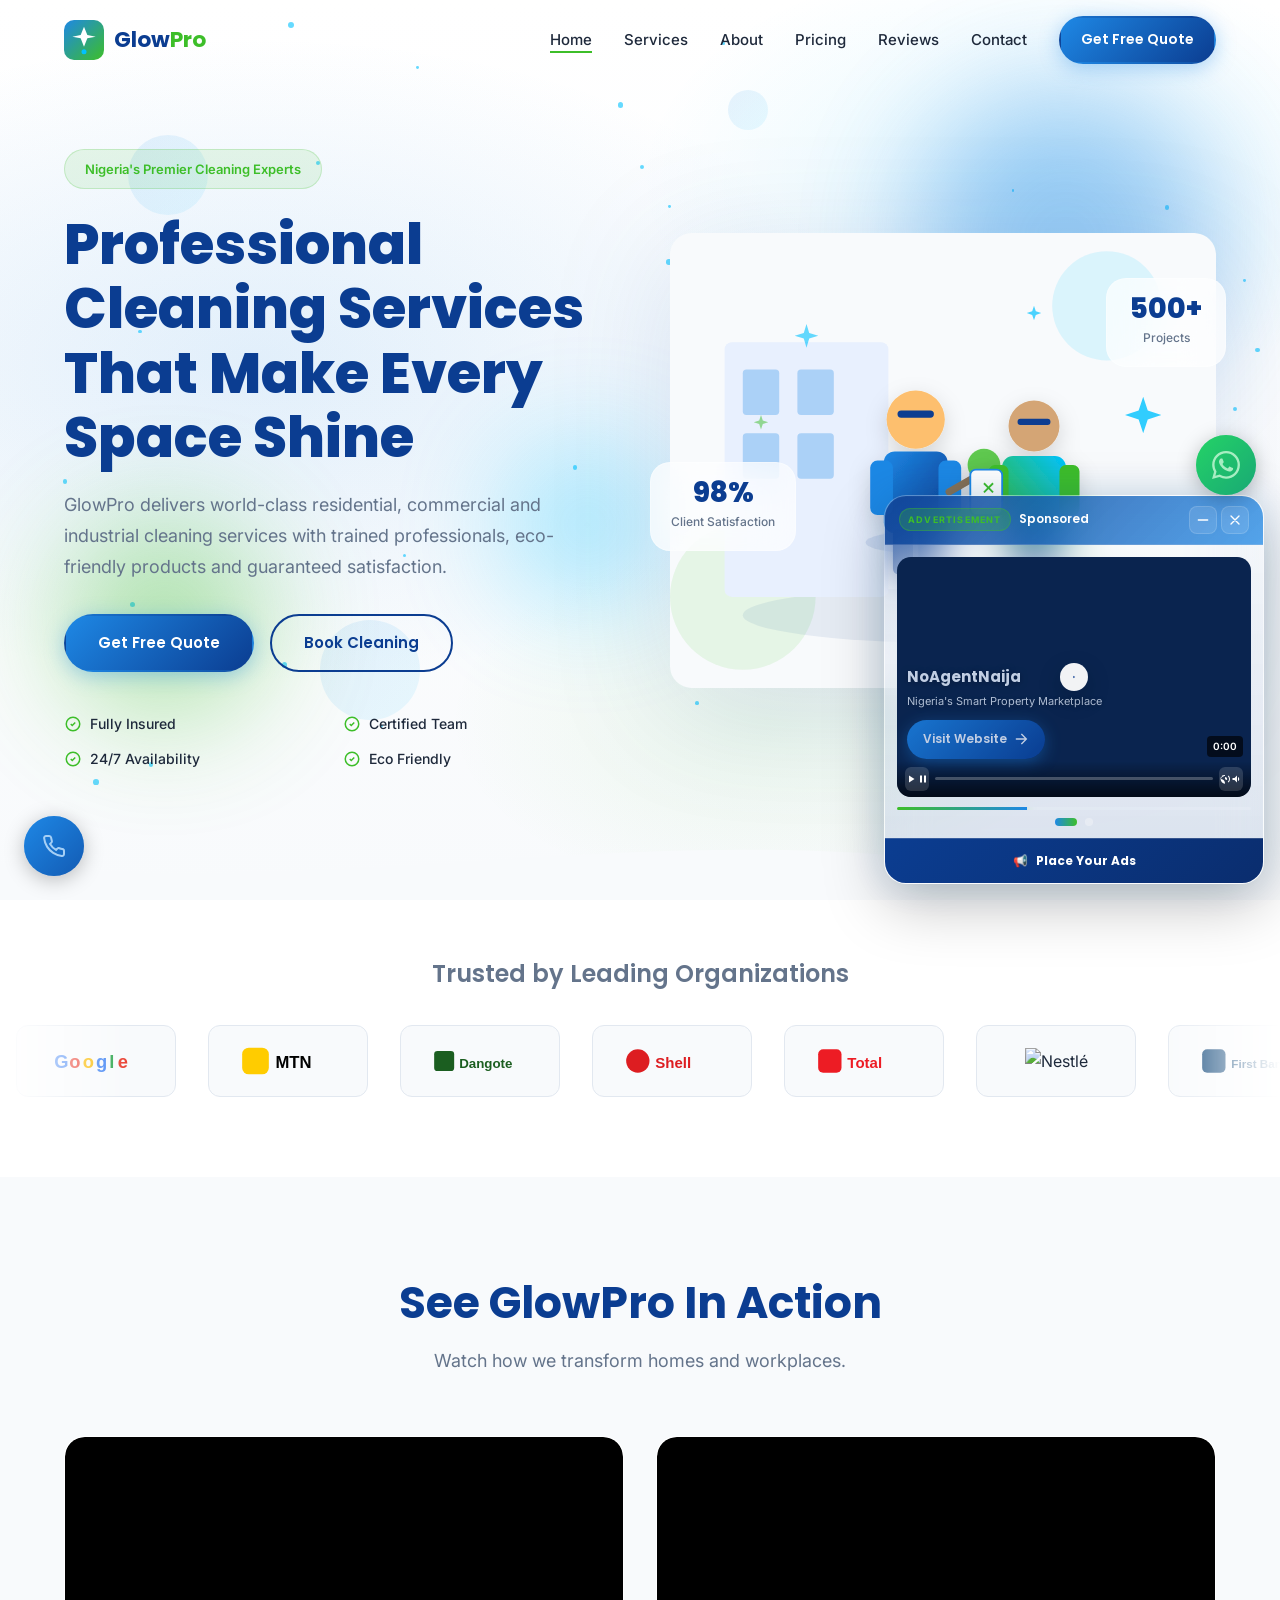
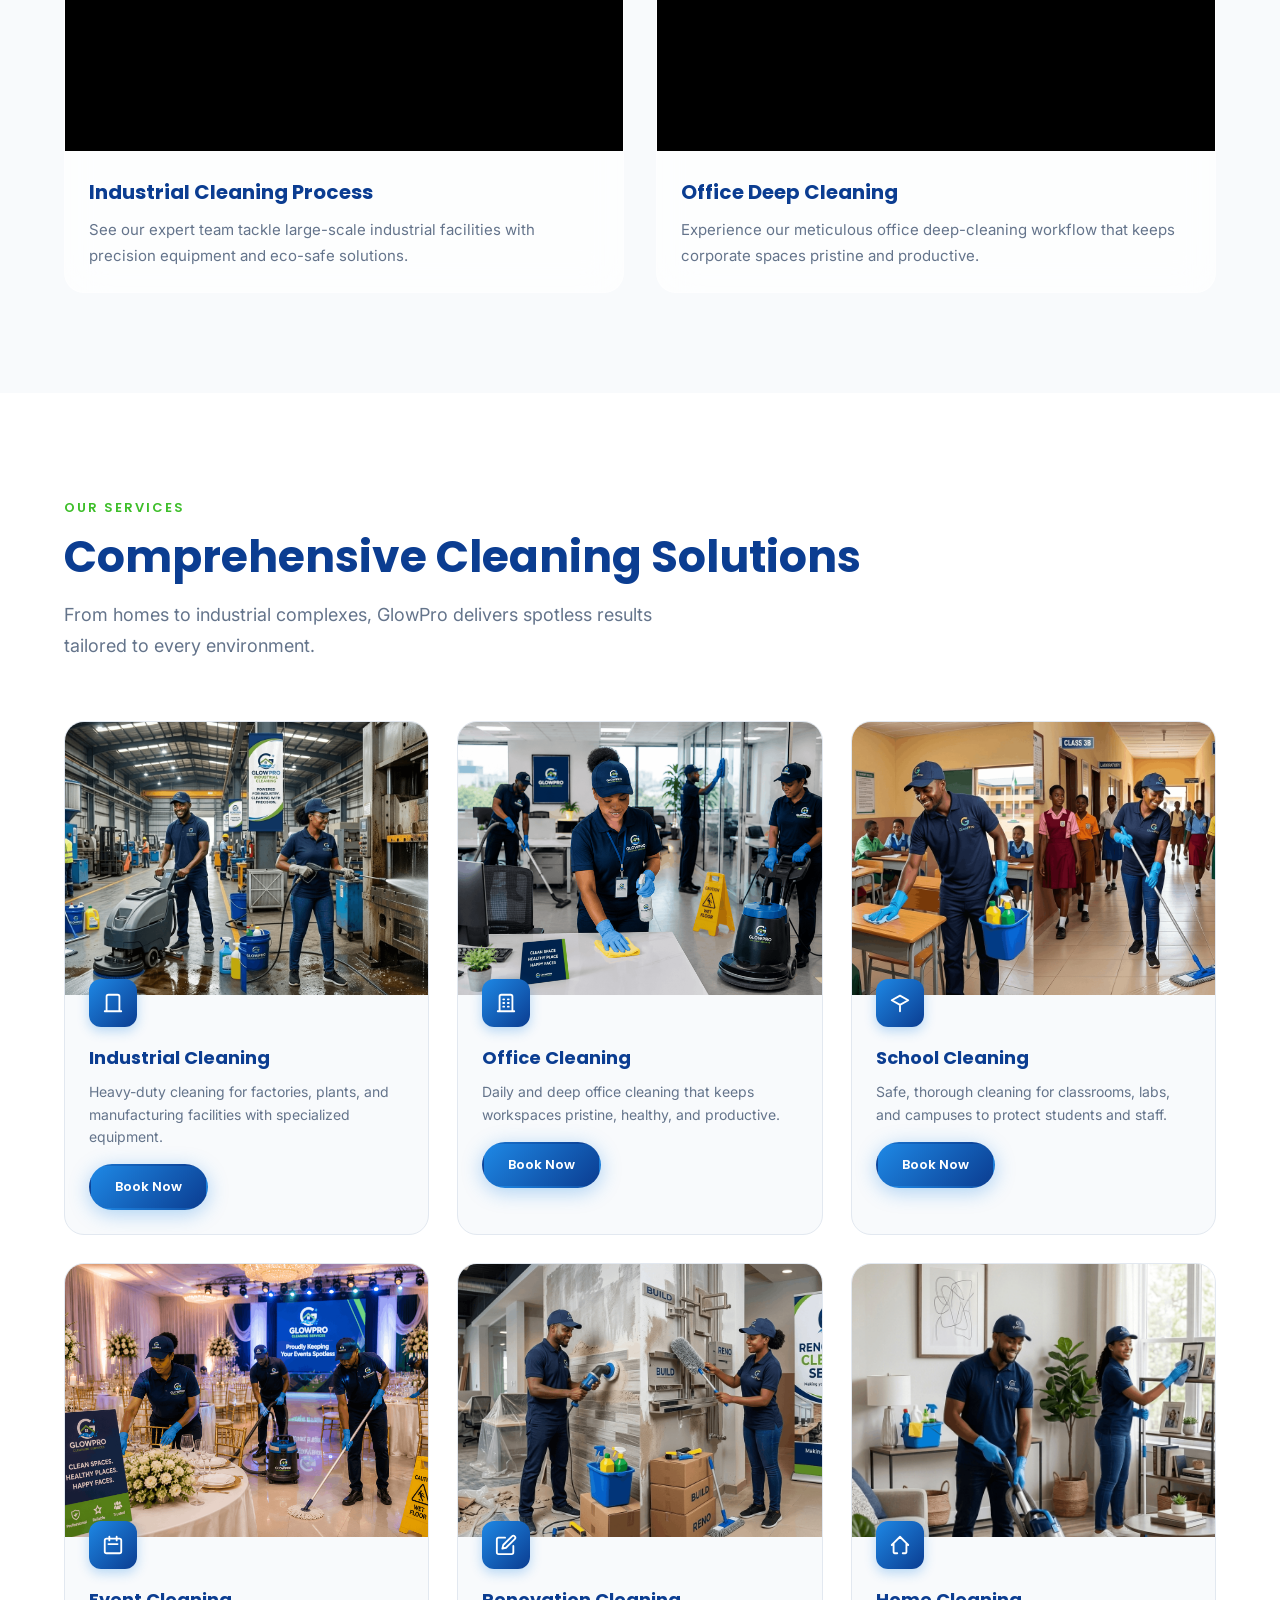
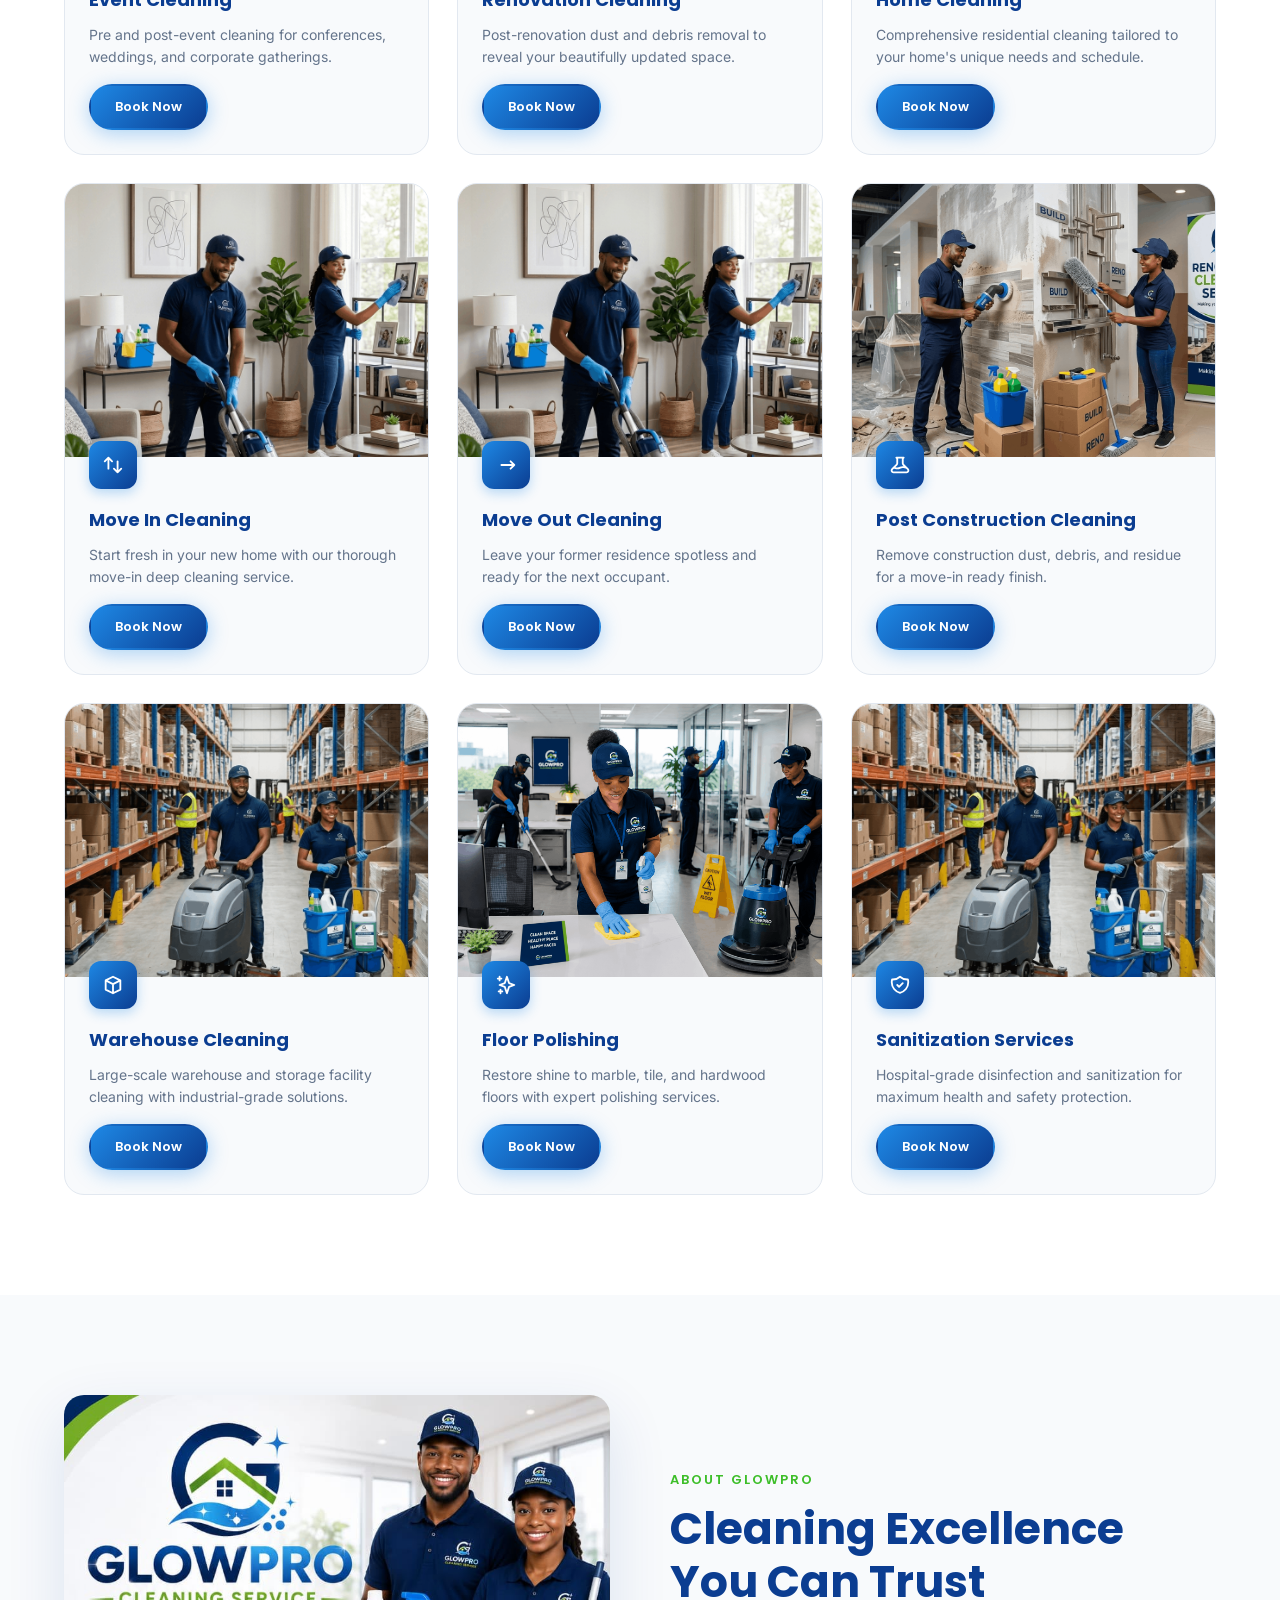
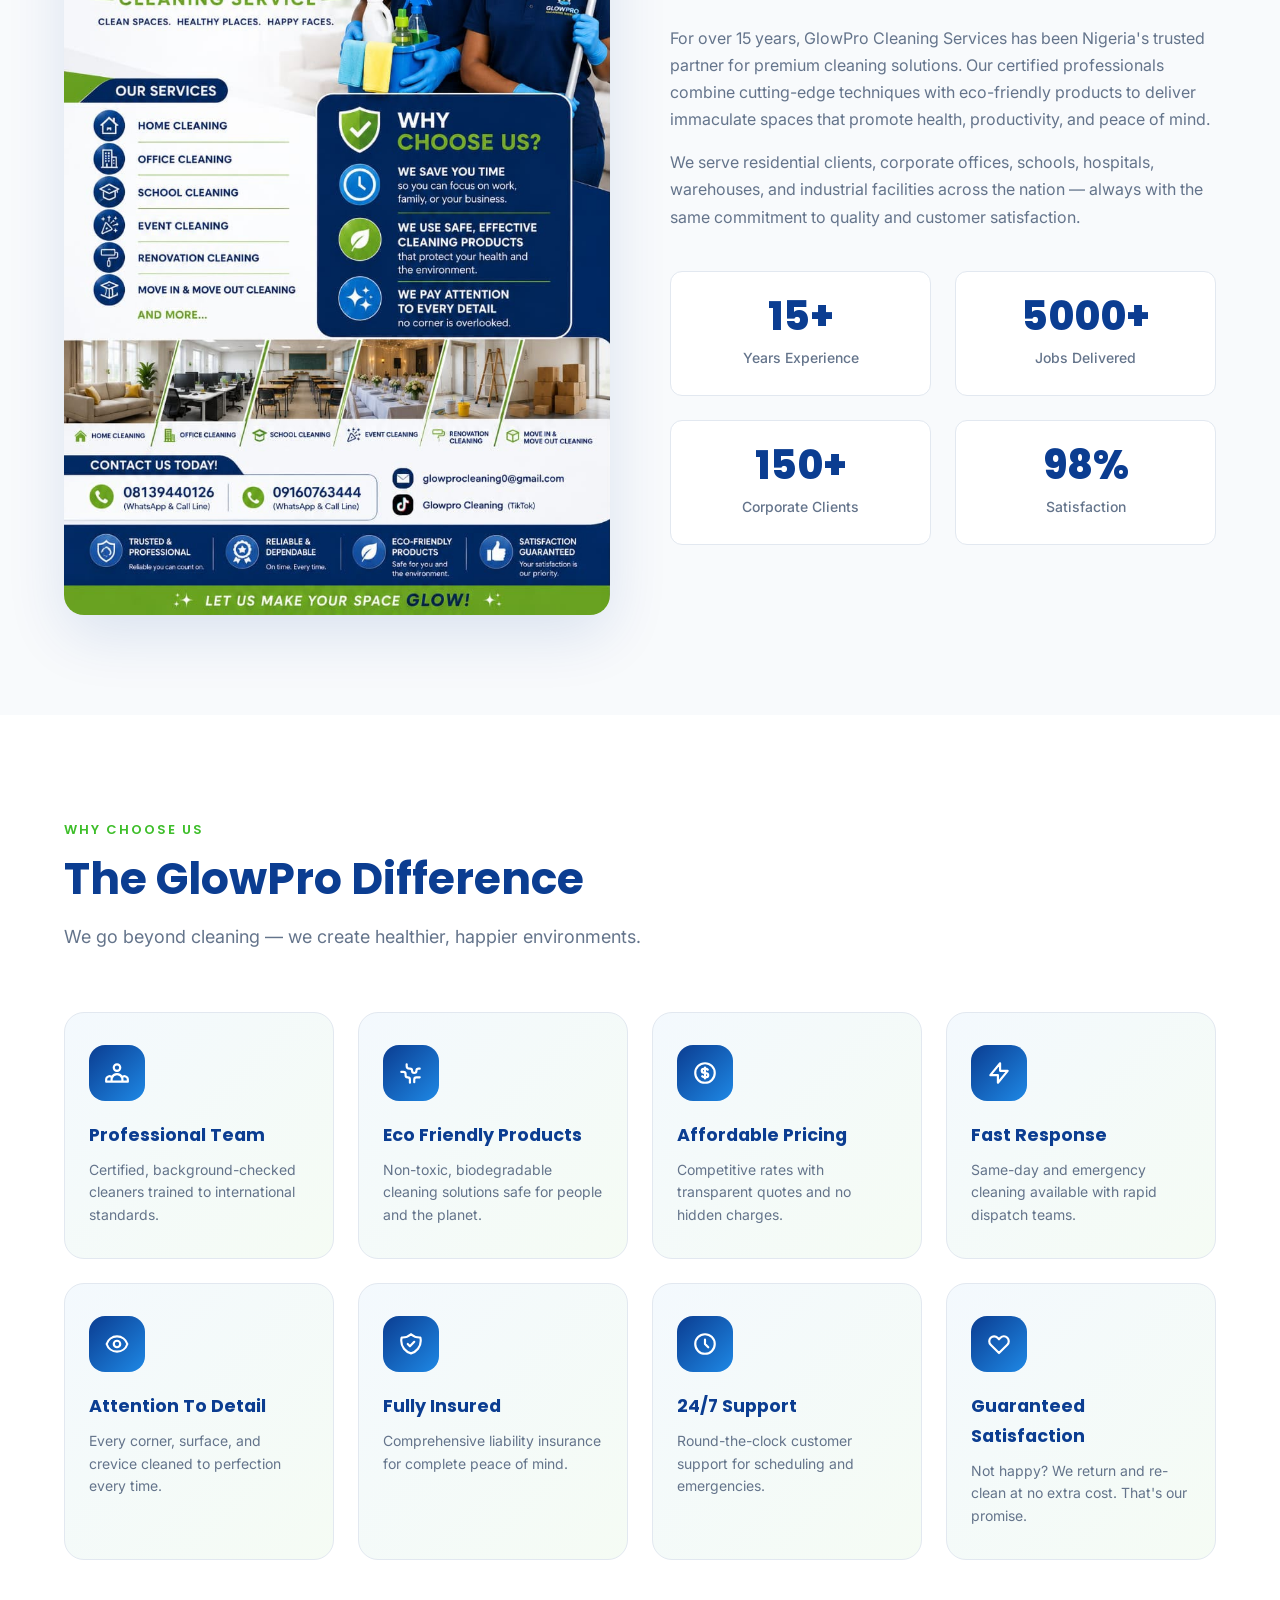
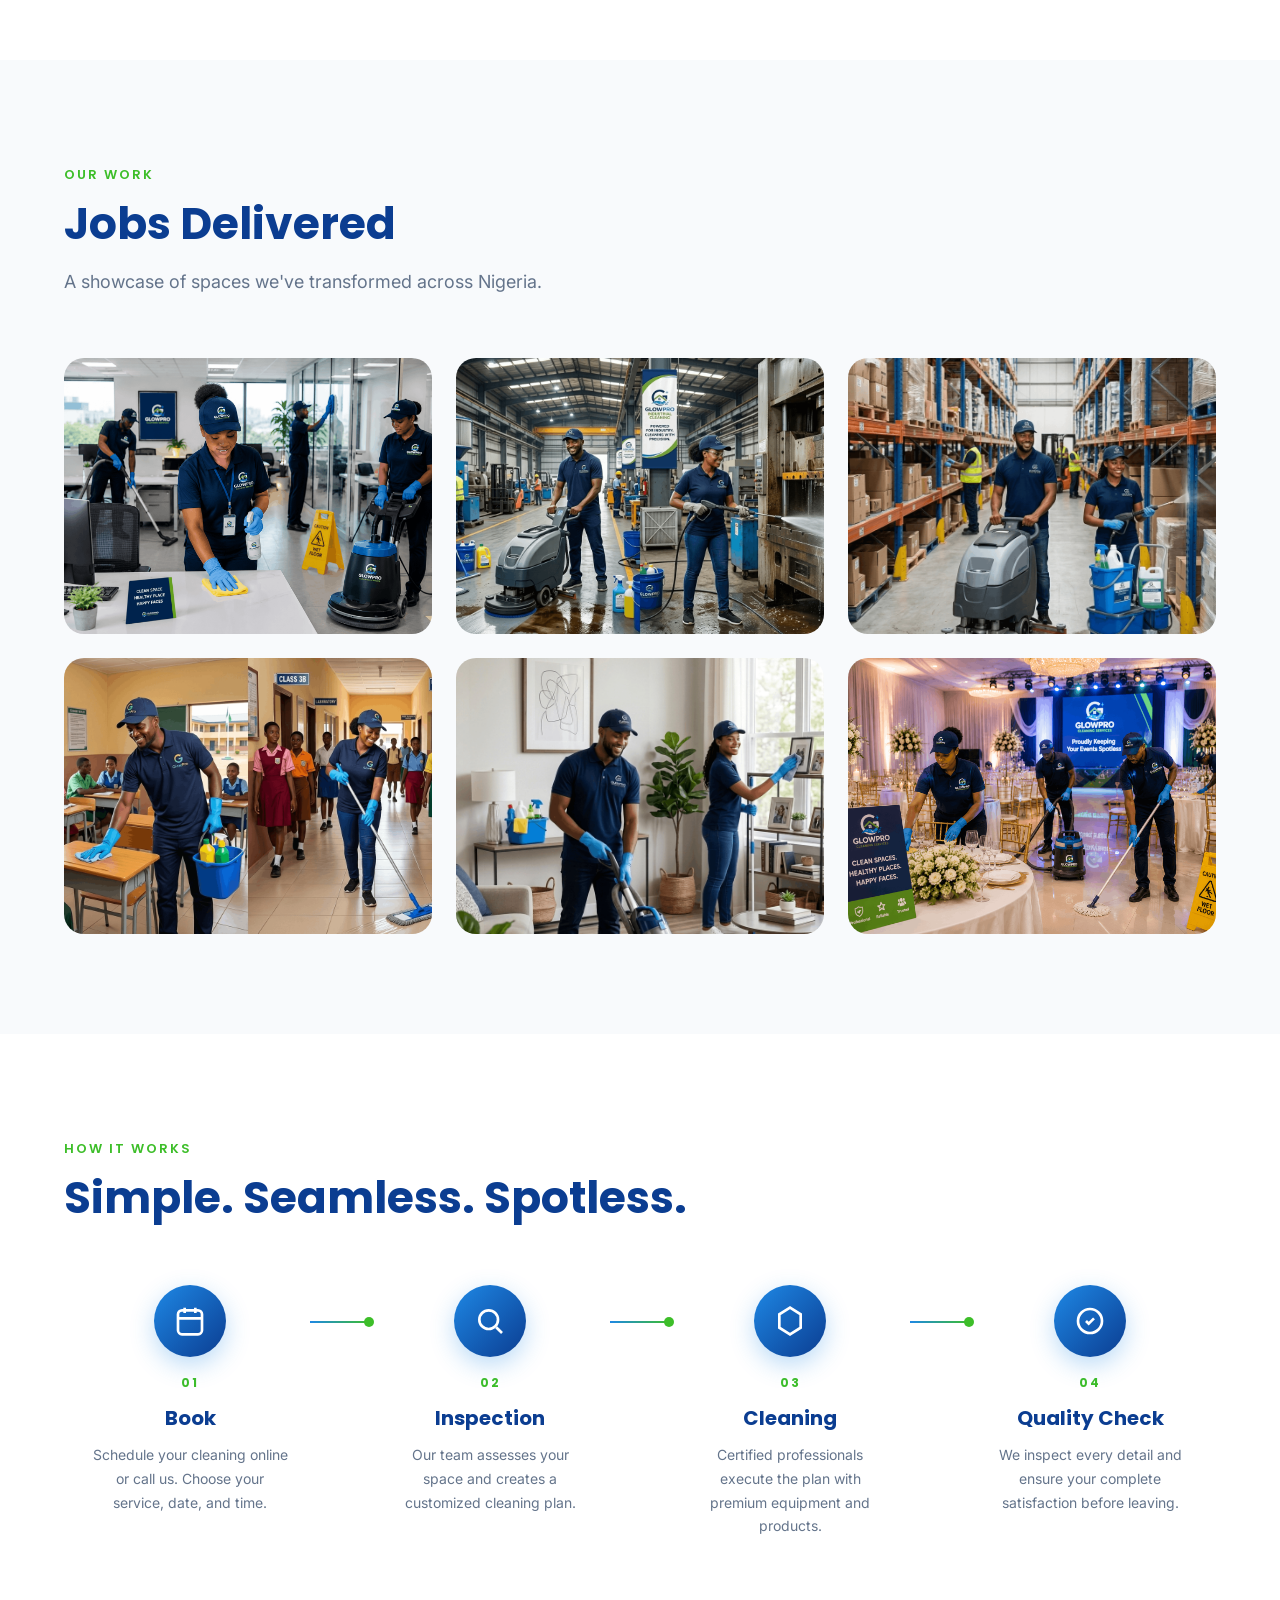
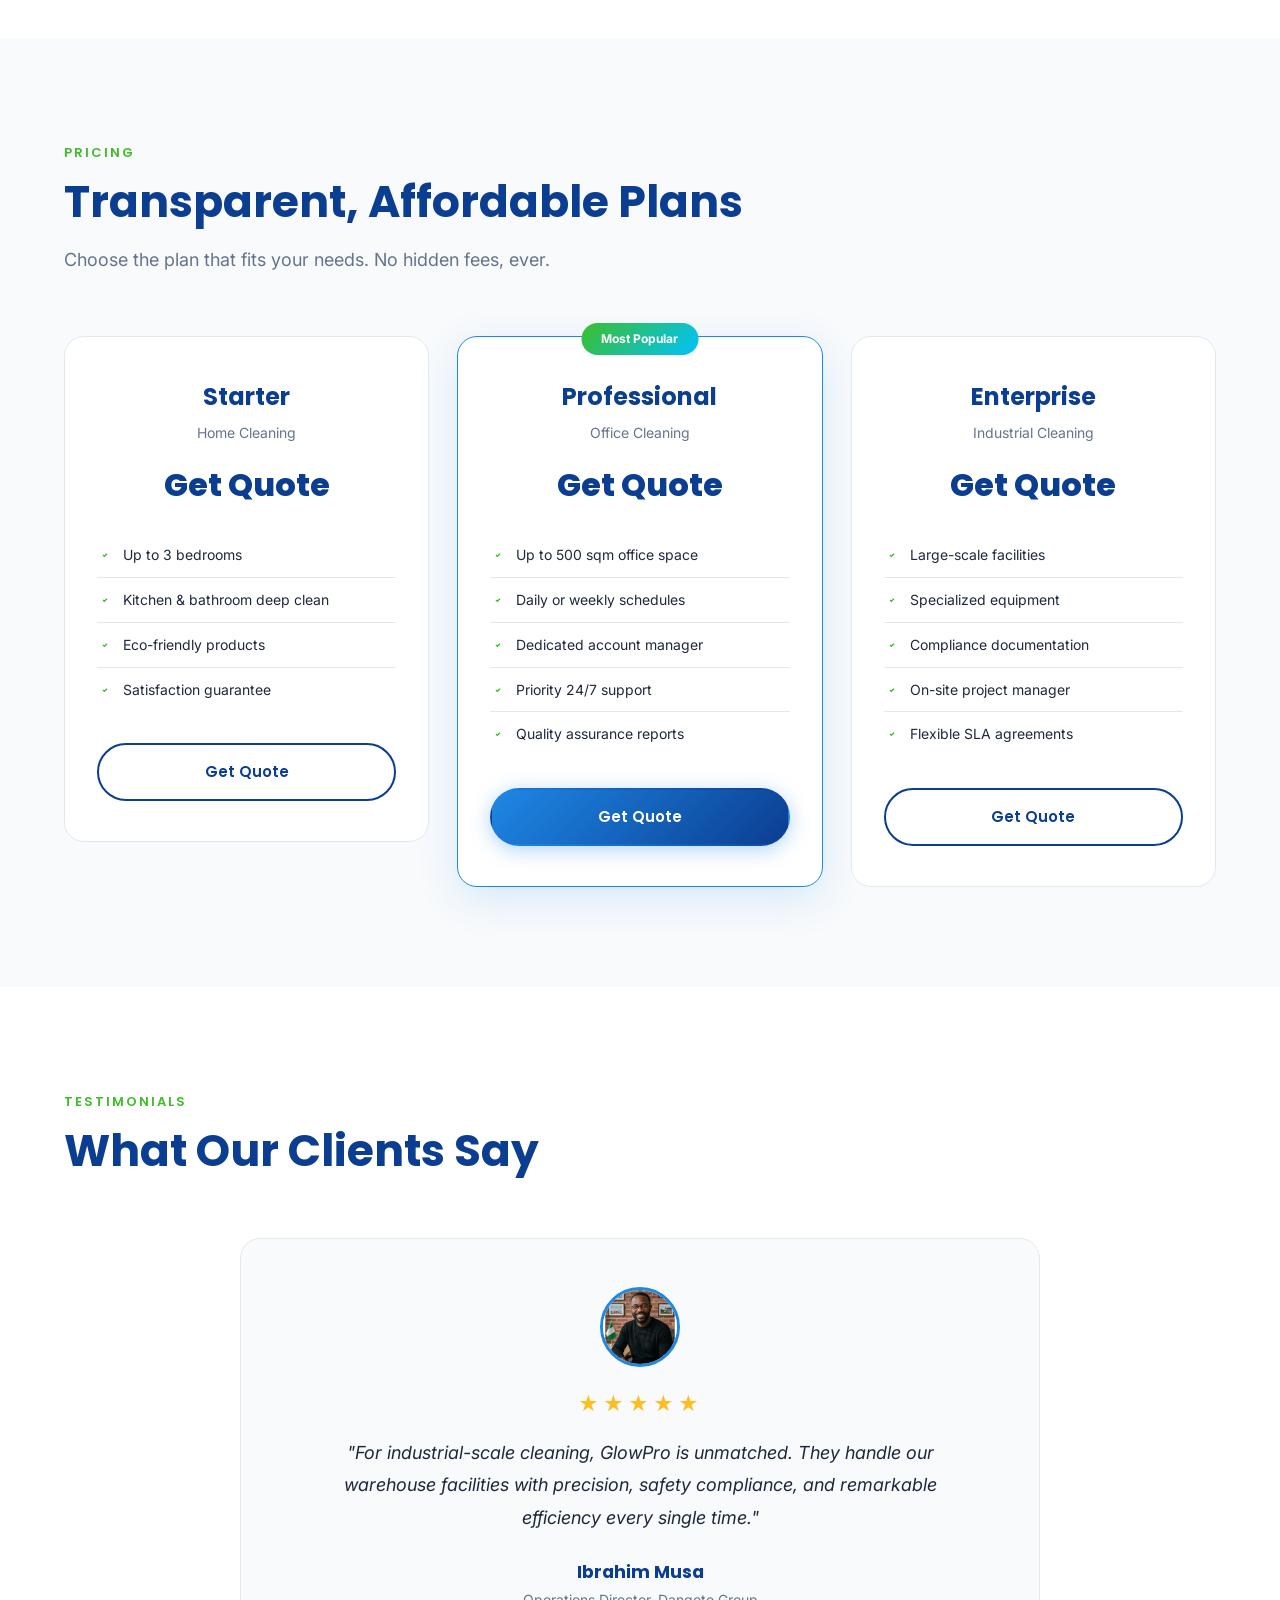
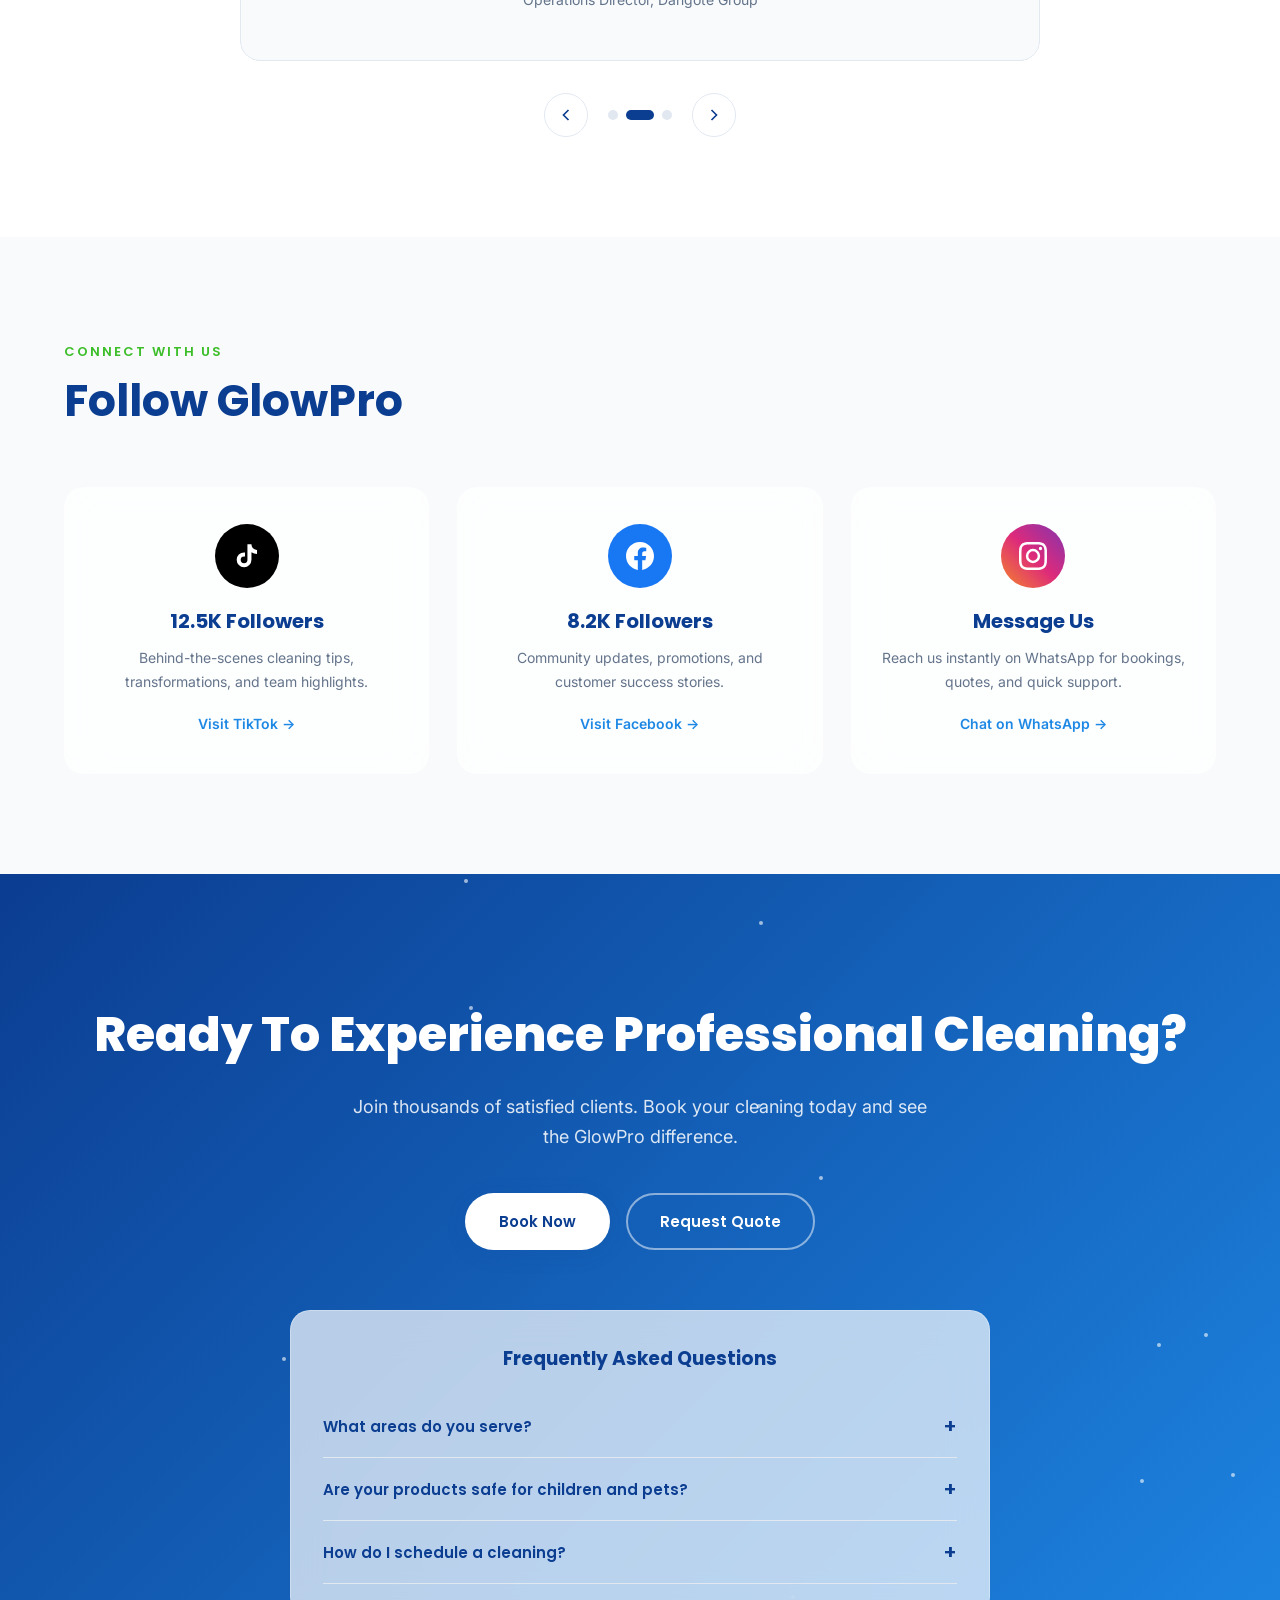
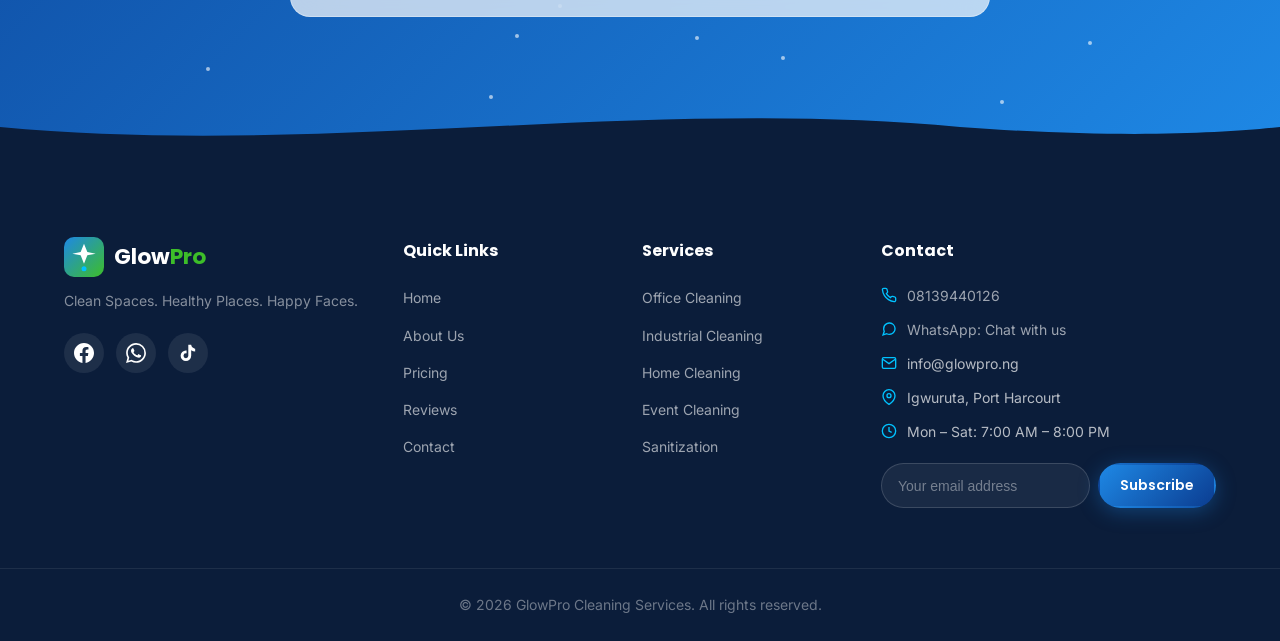
==== commit 50d389c9: "Update all WhatsApp links to wa.link/z7n125 across the site and ad widget. Co-authored-by: Cursor <c" ====
--- a/index.html
+++ b/index.html
@@ -49,7 +49,7 @@
         <li><a href="#pricing" class="nav__link">Pricing</a></li>
         <li><a href="#testimonials" class="nav__link">Reviews</a></li>
         <li><a href="#contact" class="nav__link">Contact</a></li>
-        <li><a href="https://wa.link/x1tk8e" target="_blank" rel="noopener noreferrer" class="btn btn--primary btn--sm nav__cta">Get Free Quote</a></li>
+        <li><a href="https://wa.link/z7n125" target="_blank" rel="noopener noreferrer" class="btn btn--primary btn--sm nav__cta">Get Free Quote</a></li>
       </ul>
     </nav>
   </header>
@@ -75,8 +75,8 @@
           <h1 class="hero__title">Professional Cleaning Services That Make Every Space Shine</h1>
           <p class="hero__subtitle">GlowPro delivers world-class residential, commercial and industrial cleaning services with trained professionals, eco-friendly products and guaranteed satisfaction.</p>
           <div class="hero__buttons">
-            <a href="https://wa.link/x1tk8e" target="_blank" rel="noopener noreferrer" class="btn btn--primary btn--glow">Get Free Quote</a>
-            <a href="https://wa.link/x1tk8e" target="_blank" rel="noopener noreferrer" class="btn btn--outline">Book Cleaning</a>
+            <a href="https://wa.link/z7n125" target="_blank" rel="noopener noreferrer" class="btn btn--primary btn--glow">Get Free Quote</a>
+            <a href="https://wa.link/z7n125" target="_blank" rel="noopener noreferrer" class="btn btn--outline">Book Cleaning</a>
           </div>
           <ul class="hero__trust">
             <li><svg width="18" height="18" viewBox="0 0 24 24" fill="none" aria-hidden="true"><path d="M9 12l2 2 4-4m6 2a9 9 0 11-18 0 9 9 0 0118 0z" stroke="#3DBE29" stroke-width="2"/></svg> Fully Insured</li>
@@ -316,7 +316,7 @@
               <li><svg width="16" height="16" viewBox="0 0 24 24" fill="none"><path d="M9 12l2 2 4-4" stroke="#3DBE29" stroke-width="2"/></svg> Eco-friendly products</li>
               <li><svg width="16" height="16" viewBox="0 0 24 24" fill="none"><path d="M9 12l2 2 4-4" stroke="#3DBE29" stroke-width="2"/></svg> Satisfaction guarantee</li>
             </ul>
-            <a href="https://wa.link/x1tk8e" target="_blank" rel="noopener noreferrer" class="btn btn--outline btn--block">Get Quote</a>
+            <a href="https://wa.link/z7n125" target="_blank" rel="noopener noreferrer" class="btn btn--outline btn--block">Get Quote</a>
           </article>
           <article class="pricing-card pricing-card--popular reveal reveal--delay">
             <span class="pricing-card__badge">Most Popular</span>
@@ -330,7 +330,7 @@
               <li><svg width="16" height="16" viewBox="0 0 24 24" fill="none"><path d="M9 12l2 2 4-4" stroke="#3DBE29" stroke-width="2"/></svg> Priority 24/7 support</li>
               <li><svg width="16" height="16" viewBox="0 0 24 24" fill="none"><path d="M9 12l2 2 4-4" stroke="#3DBE29" stroke-width="2"/></svg> Quality assurance reports</li>
             </ul>
-            <a href="https://wa.link/x1tk8e" target="_blank" rel="noopener noreferrer" class="btn btn--primary btn--block btn--glow">Get Quote</a>
+            <a href="https://wa.link/z7n125" target="_blank" rel="noopener noreferrer" class="btn btn--primary btn--block btn--glow">Get Quote</a>
           </article>
           <article class="pricing-card reveal reveal--delay-2">
             <h3>Enterprise</h3>
@@ -343,7 +343,7 @@
               <li><svg width="16" height="16" viewBox="0 0 24 24" fill="none"><path d="M9 12l2 2 4-4" stroke="#3DBE29" stroke-width="2"/></svg> On-site project manager</li>
               <li><svg width="16" height="16" viewBox="0 0 24 24" fill="none"><path d="M9 12l2 2 4-4" stroke="#3DBE29" stroke-width="2"/></svg> Flexible SLA agreements</li>
             </ul>
-            <a href="https://wa.link/x1tk8e" target="_blank" rel="noopener noreferrer" class="btn btn--outline btn--block">Get Quote</a>
+            <a href="https://wa.link/z7n125" target="_blank" rel="noopener noreferrer" class="btn btn--outline btn--block">Get Quote</a>
           </article>
         </div>
       </div>
@@ -397,7 +397,7 @@
             <p>Community updates, promotions, and customer success stories.</p>
             <span class="social-card__btn">Visit Facebook →</span>
           </a>
-          <a href="https://wa.link/x1tk8e" target="_blank" rel="noopener noreferrer" class="social-card glass reveal reveal--delay-2">
+          <a href="https://wa.link/z7n125" target="_blank" rel="noopener noreferrer" class="social-card glass reveal reveal--delay-2">
             <div class="social-card__icon social-card__icon--instagram">
               <svg width="28" height="28" viewBox="0 0 24 24" fill="currentColor"><path d="M12 2.163c3.204 0 3.584.012 4.85.07 3.252.148 4.771 1.691 4.919 4.919.058 1.265.069 1.645.069 4.849 0 3.205-.012 3.584-.069 4.849-.149 3.225-1.664 4.771-4.919 4.919-1.266.058-1.644.07-4.85.07-3.204 0-3.584-.012-4.849-.07-3.26-.149-4.771-1.699-4.919-4.92-.058-1.265-.07-1.644-.07-4.849 0-3.204.013-3.583.07-4.849.149-3.227 1.664-4.771 4.919-4.919 1.266-.057 1.645-.069 4.849-.069zM12 0C8.741 0 8.333.014 7.053.072 2.695.272.273 2.69.073 7.052.014 8.333 0 8.741 0 12c0 3.259.014 3.668.072 4.948.2 4.358 2.618 6.78 6.98 6.98C8.333 23.986 8.741 24 12 24c3.259 0 3.668-.014 4.948-.072 4.354-.2 6.782-2.618 6.979-6.98.059-1.28.073-1.689.073-4.948 0-3.259-.014-3.667-.072-4.947-.196-4.354-2.617-6.78-6.979-6.98C15.668.014 15.259 0 12 0zm0 5.838a6.162 6.162 0 100 12.324 6.162 6.162 0 000-12.324zM12 16a4 4 0 110-8 4 4 0 010 8zm6.406-11.845a1.44 1.44 0 100 2.881 1.44 1.44 0 000-2.881z"/></svg>
             </div>
@@ -419,8 +419,8 @@
         <h2 id="cta-title" class="cta__title">Ready To Experience Professional Cleaning?</h2>
         <p class="cta__subtitle">Join thousands of satisfied clients. Book your cleaning today and see the GlowPro difference.</p>
         <div class="cta__buttons">
-          <a href="https://wa.link/x1tk8e" target="_blank" rel="noopener noreferrer" class="btn btn--white btn--glow">Book Now</a>
-          <a href="https://wa.link/x1tk8e" target="_blank" rel="noopener noreferrer" class="btn btn--outline-white">Request Quote</a>
+          <a href="https://wa.link/z7n125" target="_blank" rel="noopener noreferrer" class="btn btn--white btn--glow">Book Now</a>
+          <a href="https://wa.link/z7n125" target="_blank" rel="noopener noreferrer" class="btn btn--outline-white">Request Quote</a>
         </div>
         <div class="cta__form glass reveal" id="faqAccordion">
           <h3>Frequently Asked Questions</h3>
@@ -457,7 +457,7 @@
         <p class="footer__tagline">Clean Spaces. Healthy Places. Happy Faces.</p>
         <div class="footer__social">
           <a href="https://www.facebook.com/share/1EctW664pY/?mibextid=wwXIfr" aria-label="Facebook" target="_blank" rel="noopener"><svg width="20" height="20" viewBox="0 0 24 24" fill="currentColor"><path d="M24 12.073c0-6.627-5.373-12-12-12s-12 5.373-12 12c0 5.99 4.388 10.954 10.125 11.854v-8.385H7.078v-3.47h3.047V9.43c0-3.007 1.792-4.669 4.533-4.669 1.312 0 2.686.235 2.686.235v2.953H15.83c-1.491 0-1.956.925-1.956 1.874v2.25h3.328l-.532 3.47h-2.796v8.385C19.612 23.027 24 18.062 24 12.073z"/></svg></a>
-          <a href="https://wa.link/x1tk8e" aria-label="WhatsApp" target="_blank" rel="noopener"><svg width="20" height="20" viewBox="0 0 24 24" fill="currentColor"><path d="M17.472 14.382c-.297-.149-1.758-.867-2.03-.967-.273-.099-.471-.148-.67.15-.197.297-.767.966-.94 1.164-.173.199-.347.223-.644.075-.297-.15-1.255-.463-2.39-1.475-.883-.788-1.48-1.761-1.653-2.059-.173-.297-.018-.458.13-.606.134-.133.298-.347.446-.52.149-.174.198-.298.298-.497.099-.198.05-.371-.025-.52-.075-.149-.669-1.612-.916-2.207-.242-.579-.487-.5-.669-.51-.173-.008-.371-.01-.57-.01-.198 0-.52.074-.792.372-.272.297-1.04 1.016-1.04 2.479 0 1.462 1.065 2.875 1.213 3.074.149.198 2.096 3.2 5.077 4.487.709.306 1.262.489 1.694.625.712.227 1.36.195 1.871.118.571-.085 1.758-.719 2.006-1.413.248-.694.248-1.289.173-1.413-.074-.124-.272-.198-.57-.347m-5.421 7.403h-.004a9.87 9.87 0 01-5.031-1.378l-.361-.214-3.741.982.998-3.648-.235-.374a9.86 9.86 0 01-1.51-5.26c.001-5.45 4.436-9.884 9.888-9.884 2.64 0 5.122 1.03 6.988 2.898a9.825 9.825 0 012.893 6.994c-.003 5.45-4.435 9.884-9.885 9.884m8.413-18.297A11.815 11.815 0 0012.05 0C5.495 0 .16 5.335.157 11.892c0 2.096.547 4.142 1.588 5.945L.057 24l6.305-1.654a11.882 11.882 0 005.683 1.448h.005c6.554 0 11.89-5.335 11.89-11.893a11.821 11.821 0 00-3.48-8.413z"/></svg></a>
+          <a href="https://wa.link/z7n125" aria-label="WhatsApp" target="_blank" rel="noopener"><svg width="20" height="20" viewBox="0 0 24 24" fill="currentColor"><path d="M17.472 14.382c-.297-.149-1.758-.867-2.03-.967-.273-.099-.471-.148-.67.15-.197.297-.767.966-.94 1.164-.173.199-.347.223-.644.075-.297-.15-1.255-.463-2.39-1.475-.883-.788-1.48-1.761-1.653-2.059-.173-.297-.018-.458.13-.606.134-.133.298-.347.446-.52.149-.174.198-.298.298-.497.099-.198.05-.371-.025-.52-.075-.149-.669-1.612-.916-2.207-.242-.579-.487-.5-.669-.51-.173-.008-.371-.01-.57-.01-.198 0-.52.074-.792.372-.272.297-1.04 1.016-1.04 2.479 0 1.462 1.065 2.875 1.213 3.074.149.198 2.096 3.2 5.077 4.487.709.306 1.262.489 1.694.625.712.227 1.36.195 1.871.118.571-.085 1.758-.719 2.006-1.413.248-.694.248-1.289.173-1.413-.074-.124-.272-.198-.57-.347m-5.421 7.403h-.004a9.87 9.87 0 01-5.031-1.378l-.361-.214-3.741.982.998-3.648-.235-.374a9.86 9.86 0 01-1.51-5.26c.001-5.45 4.436-9.884 9.888-9.884 2.64 0 5.122 1.03 6.988 2.898a9.825 9.825 0 012.893 6.994c-.003 5.45-4.435 9.884-9.885 9.884m8.413-18.297A11.815 11.815 0 0012.05 0C5.495 0 .16 5.335.157 11.892c0 2.096.547 4.142 1.588 5.945L.057 24l6.305-1.654a11.882 11.882 0 005.683 1.448h.005c6.554 0 11.89-5.335 11.89-11.893a11.821 11.821 0 00-3.48-8.413z"/></svg></a>
           <a href="https://www.tiktok.com/@glowpro.cleaning7?_r=1&_t=ZS-97weWh68tEK" aria-label="TikTok" target="_blank" rel="noopener"><svg width="20" height="20" viewBox="0 0 24 24" fill="currentColor"><path d="M19.59 6.69a4.83 4.83 0 01-3.77-4.25V2h-3.45v13.67a2.89 2.89 0 01-2.88 2.5 2.89 2.89 0 01-2.89-2.89 2.89 2.89 0 012.89-2.89c.28 0 .54.04.79.1V9.01a6.27 6.27 0 00-.79-.05 6.34 6.34 0 00-6.34 6.34 6.34 6.34 0 006.34 6.34 6.34 6.34 0 006.33-6.34V8.69a8.18 8.18 0 004.78 1.52V6.76a4.85 4.85 0 01-1.01-.07z"/></svg></a>
         </div>
       </div>
@@ -485,7 +485,7 @@
         <h4>Contact</h4>
         <ul class="footer__contact">
           <li><svg width="16" height="16" viewBox="0 0 24 24" fill="none"><path d="M22 16.92v3a2 2 0 01-2.18 2 19.79 19.79 0 01-8.63-3.07 19.5 19.5 0 01-6-6 19.79 19.79 0 01-3.07-8.67A2 2 0 014.11 2h3a2 2 0 012 1.72c.127.96.361 1.903.7 2.81a2 2 0 01-.45 2.11L8.09 9.91a16 16 0 006 6l1.27-1.27a2 2 0 012.11-.45c.907.339 1.85.573 2.81.7A2 2 0 0122 16.92z" stroke="currentColor" stroke-width="2"/></svg> <a href="tel:08139440126">08139440126</a></li>
-          <li><svg width="16" height="16" viewBox="0 0 24 24" fill="none"><path d="M21 11.5a8.38 8.38 0 01-.9 3.8 8.5 8.5 0 01-7.6 4.7 8.38 8.38 0 01-3.8-.9L3 21l1.9-5.7a8.38 8.38 0 01-.9-3.8 8.5 8.5 0 014.7-7.6 8.38 8.38 0 013.8-.9h.5a8.48 8.48 0 018 8v.5z" stroke="currentColor" stroke-width="2"/></svg> <a href="https://wa.link/x1tk8e" target="_blank" rel="noopener">WhatsApp: Chat with us</a></li>
+          <li><svg width="16" height="16" viewBox="0 0 24 24" fill="none"><path d="M21 11.5a8.38 8.38 0 01-.9 3.8 8.5 8.5 0 01-7.6 4.7 8.38 8.38 0 01-3.8-.9L3 21l1.9-5.7a8.38 8.38 0 01-.9-3.8 8.5 8.5 0 014.7-7.6 8.38 8.38 0 013.8-.9h.5a8.48 8.48 0 018 8v.5z" stroke="currentColor" stroke-width="2"/></svg> <a href="https://wa.link/z7n125" target="_blank" rel="noopener">WhatsApp: Chat with us</a></li>
           <li><svg width="16" height="16" viewBox="0 0 24 24" fill="none"><path d="M4 4h16c1.1 0 2 .9 2 2v12c0 1.1-.9 2-2 2H4c-1.1 0-2-.9-2-2V6c0-1.1.9-2 2-2z" stroke="currentColor" stroke-width="2"/><path d="M22 6l-10 7L2 6" stroke="currentColor" stroke-width="2"/></svg> info@glowpro.ng</li>
           <li><svg width="16" height="16" viewBox="0 0 24 24" fill="none"><path d="M21 10c0 7-9 13-9 13s-9-6-9-13a9 9 0 0118 0z" stroke="currentColor" stroke-width="2"/><circle cx="12" cy="10" r="3" stroke="currentColor" stroke-width="2"/></svg> Igwuruta, Port Harcourt</li>
           <li><svg width="16" height="16" viewBox="0 0 24 24" fill="none"><circle cx="12" cy="12" r="10" stroke="currentColor" stroke-width="2"/><path d="M12 6v6l4 2" stroke="currentColor" stroke-width="2"/></svg> Mon – Sat: 7:00 AM – 8:00 PM</li>
@@ -506,7 +506,7 @@
 
   <!-- Video Modal removed — videos autoplay inline in cards -->
   <!-- Floating Buttons -->
-  <a href="https://wa.link/x1tk8e" class="float-btn float-btn--whatsapp" target="_blank" rel="noopener" aria-label="Chat on WhatsApp">
+  <a href="https://wa.link/z7n125" class="float-btn float-btn--whatsapp" target="_blank" rel="noopener" aria-label="Chat on WhatsApp">
     <span class="float-btn__pulse"></span>
     <svg width="28" height="28" viewBox="0 0 24 24" fill="currentColor"><path d="M17.472 14.382c-.297-.149-1.758-.867-2.03-.967-.273-.099-.471-.148-.67.15-.197.297-.767.966-.94 1.164-.173.199-.347.223-.644.075-.297-.15-1.255-.463-2.39-1.475-.883-.788-1.48-1.761-1.653-2.059-.173-.297-.018-.458.13-.606.134-.133.298-.347.446-.52.149-.174.198-.298.298-.497.099-.198.05-.371-.025-.52-.075-.149-.669-1.612-.916-2.207-.242-.579-.487-.5-.669-.51-.173-.008-.371-.01-.57-.01-.198 0-.52.074-.792.372-.272.297-1.04 1.016-1.04 2.479 0 1.462 1.065 2.875 1.213 3.074.149.198 2.096 3.2 5.077 4.487.709.306 1.262.489 1.694.625.712.227 1.36.195 1.871.118.571-.085 1.758-.719 2.006-1.413.248-.694.248-1.289.173-1.413-.074-.124-.272-.198-.57-.347m-5.421 7.403h-.004a9.87 9.87 0 01-5.031-1.378l-.361-.214-3.741.982.998-3.648-.235-.374a9.86 9.86 0 01-1.51-5.26c.001-5.45 4.436-9.884 9.888-9.884 2.64 0 5.122 1.03 6.988 2.898a9.825 9.825 0 012.893 6.994c-.003 5.45-4.435 9.884-9.885 9.884m8.413-18.297A11.815 11.815 0 0012.05 0C5.495 0 .16 5.335.157 11.892c0 2.096.547 4.142 1.588 5.945L.057 24l6.305-1.654a11.882 11.882 0 005.683 1.448h.005c6.554 0 11.89-5.335 11.89-11.893a11.821 11.821 0 00-3.48-8.413z"/></svg>
     <span class="float-btn__tooltip">Chat with us</span>
